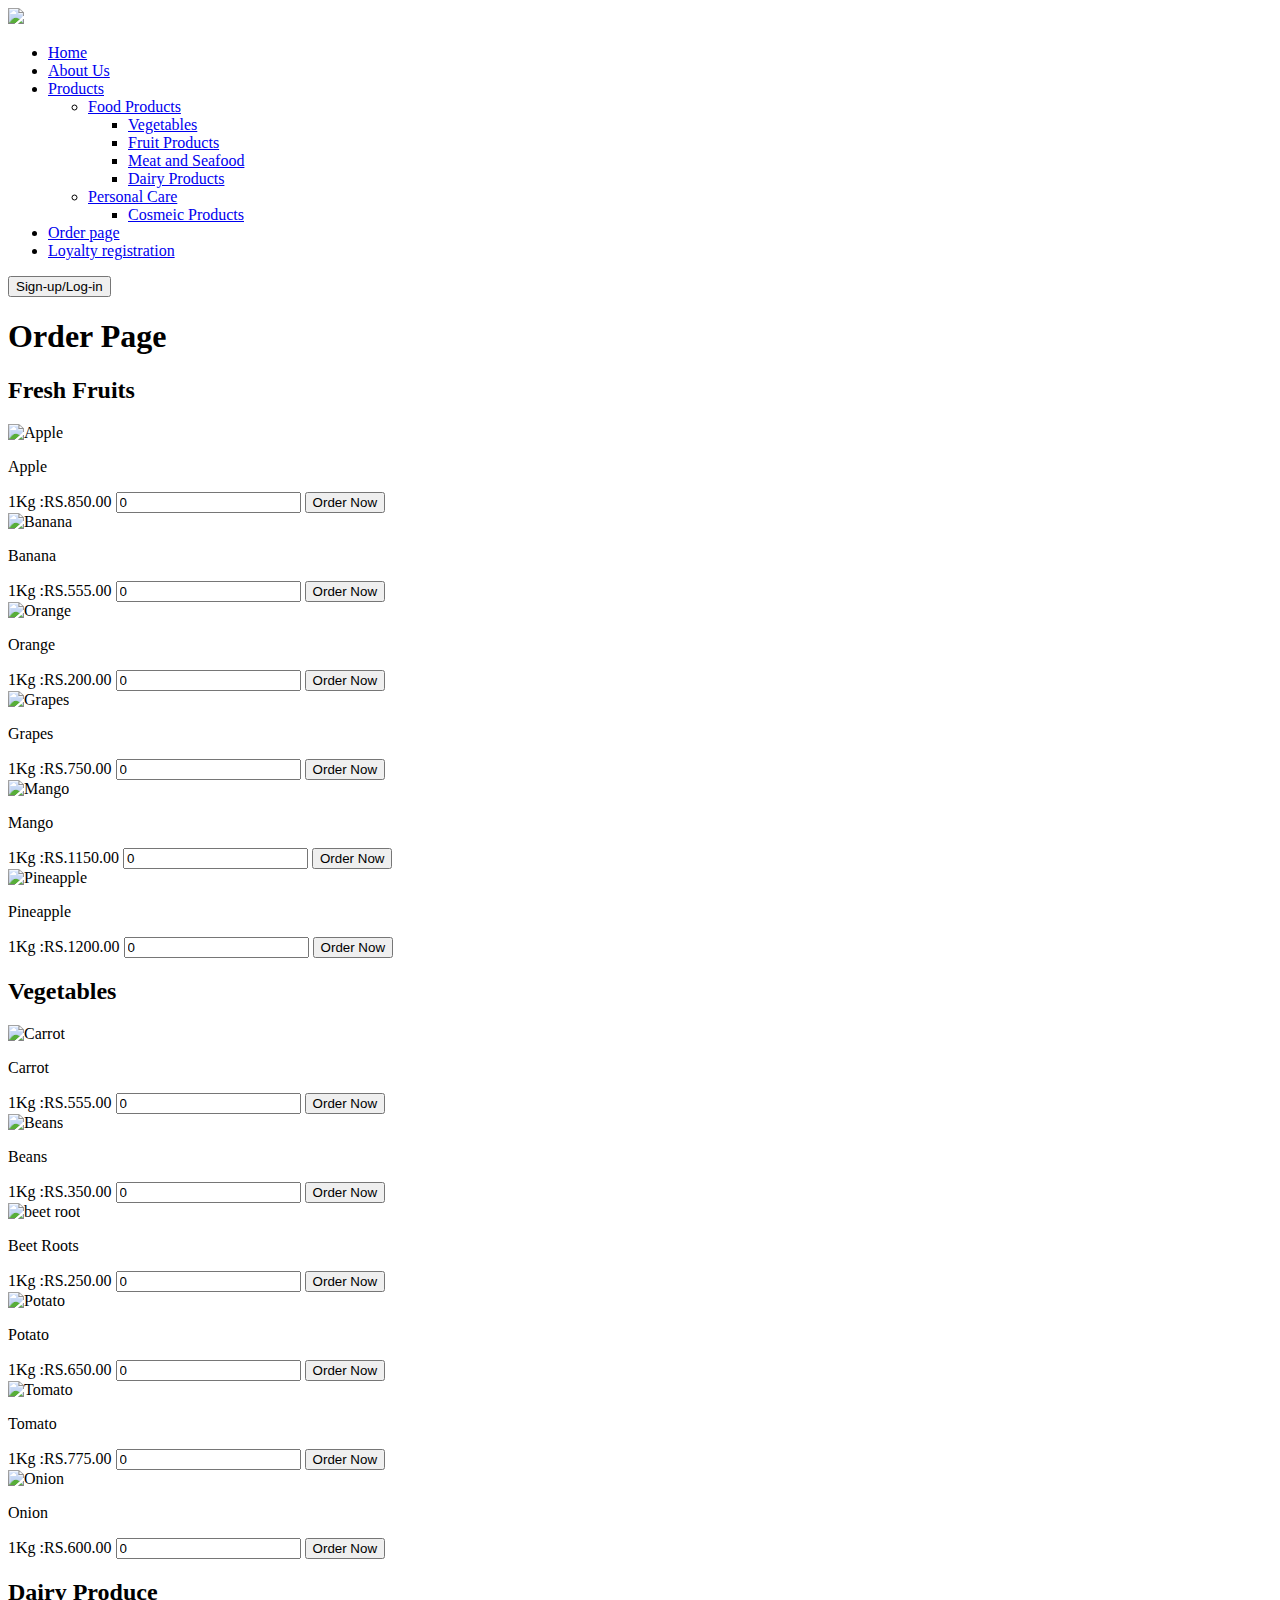
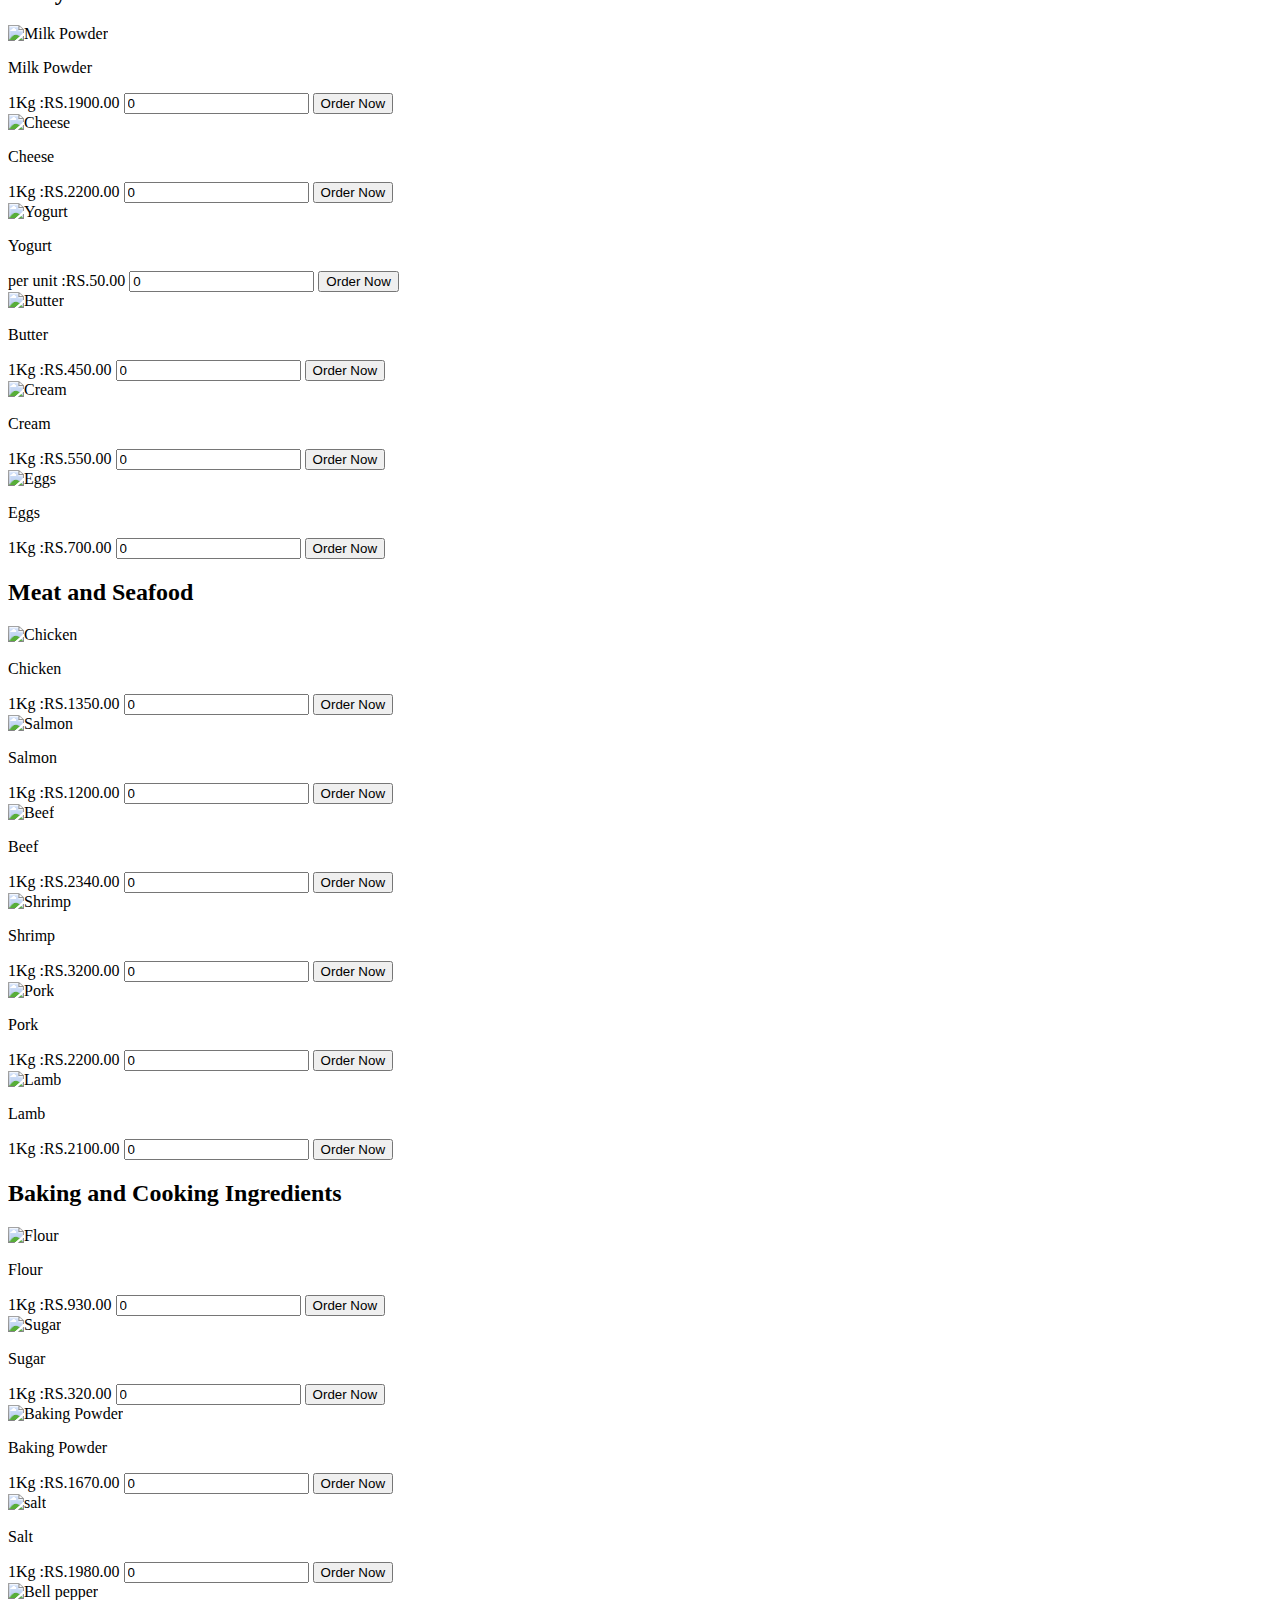
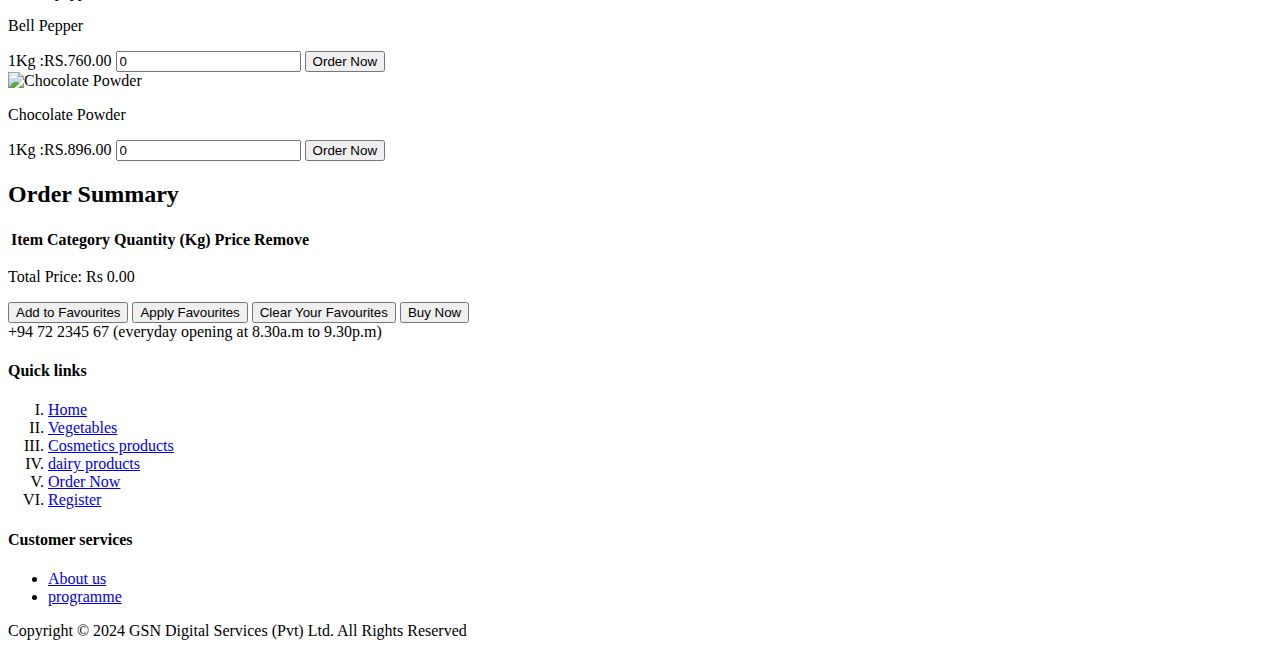
==== index.html @ 1ec9fb5d "HTML" ====
<!DOCTYPE html>
<html lang="en">
<head>
    <meta charset="UTF-8">
    <meta name="viewport" content="width=device-width, initial-scale=1.0">
    <title>Order Page</title>
    <!--link fontawsome i icons-->
  <link rel="stylesheet" href="https://cdnjs.cloudflare.com/ajax/libs/font-awesome/6.5.2/css/all.min.css"
  integrity="sha512-SnH5WK+bZxgPHs44uWIX+LLJAJ9/2PkPKZ5QiAj6Ta86w+fsb2TkcmfRyVX3pBnMFcV7oQPJkl9QevSCWr3W6A=="
  crossorigin="anonymous" referrerpolicy="no-referrer" />
    <link rel="stylesheet" href="./index.css">
</head>
<body>
    <header>
        <!--create header structure-->
    <section class="menu-bar">
      <a href="./index.html"><img src="images/logo1.webp"></a>
       <ul>
         <li><a href="#">Home</a></li>
         <li><a href="#">About Us</a></li>
         <li><a href="#">Products <i  class="fas fa-caret-down"></i></a>
     
             <div class="dropdown-menu">
                 <ul>
                   
                   <li>
                     <a href="#">Food Products <i  class="fas fa-caret-right"></i></a>
                     
                     <div class="dropdown-menu-1">
                       <ul>
                         <li><a href="#">Vegetables</a></li>
                         <li><a href="#">Fruit Products</a></li>
                         <li><a href="#">Meat and Seafood</a></li>
                         <li><a href="#">Dairy Products</a></li>
                       </ul>
                     </div>
                   </li>
                   <li><a href="#">Personal Care</a>
                     <div class="dropdown-menu-1">
                       <ul>
                         <li><a href="#">Cosmeic Products</a></li>
                        
                       </ul>
                     </div></li>
                 </ul>
               </div>
         </li>
         <li><a href="#">Order page</a>
         </li>
         <li><a href="#">Loyalty registration</a></li>
       </ul>
     
       <section class="butto-section">
         <button class="btnLogin-popup">Sign-up/Log-in</button>
       </section>
     </section>
      </header>
    <h1>Order Page</h1>

    <!-- Fruits Section -->
<section class="products-sections">
    <section id="fruits">
        <h2>Fresh Fruits</h2>
        <div class="item">
            <img src="images/fr3.webp" alt="Apple">
            <p>Apple</p>
            <span >1Kg :RS.850.00</span>
          
              <input type="number" id="apple-quantity" min="0" step="0.1" value="0">
            <button class="add-button" onclick="addItem('Apple', 'Fruits')">Order Now</button>
        
        </div>
        <div class="item">
            <img src="images/fr5.webp" alt="Banana">
            <p>Banana</p>
            <span >1Kg :RS.555.00</span>
            <input type="number" id="banana-quantity" min="0" step="0.1"  value="0">
            <button class="add-button" onclick="addItem('Banana', 'Fruits')">Order Now</button>
        </div>
        <div class="item">
            <img src="images/fr7.webp" alt="Orange">
            <p>Orange</p>
            <span >1Kg :RS.200.00</span>
            <input type="number" id="orange-quantity" min="0" step="0.1" value="0">
            <button class="add-button" onclick="addItem('Orange', 'Fruits')">Order Now</button>
        </div>
        <div class="item">
            <img src="images/fr2.webp" alt="Grapes">
            <p>Grapes</p>
            <span >1Kg :RS.750.00</span>
            <input type="number" id="grapes-quantity" min="0" step="0.1" value="0">
            <button class="add-button" onclick="addItem('Grapes', 'Fruits')">Order Now</button>
        </div>
        <div class="item">
            <img src="images/fr6.webp" alt="Mango">
            <p>Mango</p>
            <span >1Kg :RS.1150.00</span>
            <input type="number" id="mango-quantity" min="0" step="0.1" value="0">
            <button class="add-button" onclick="addItem('Mango', 'Fruits')">Order Now</button>
        </div>
        <div class="item">
            <img src="images/frp.webp" alt="Pineapple">
            <p>Pineapple</p>
            <span >1Kg :RS.1200.00</span>
            <input type="number" id="pineapple-quantity" min="0" step="0.1" value="0">
            <button class="add-button" onclick="addItem('Pineapple', 'Fruits')">Order Now</button>
        </div>
    </section>

    <!-- Vegetables Section -->
    <section id="vegetables">
        <h2>Vegetables</h2>
        <div class="item">
            <img src="images/cri.webp" alt="Carrot">
            <p>Carrot</p>
            <span >1Kg :RS.555.00</span>
            <input type="number" id="carrot-quantity" min="0" step="0.1" value="0">
            <button class="add-button" onclick="addItem('Carrot', 'Vegetables')">Order Now</button>
        </div>
        <div class="item">
            <img src="images/bni.webp" alt="Beans">
            <p>Beans</p>
            <span >1Kg :RS.350.00</span>
            <input type="number" id="beans-quantity" min="0" step="0.1" value="0">
            <button class="add-button" onclick="addItem('Beans', 'Vegetables')">Order Now</button>
        </div>
        <div class="item">
            <img src="images/bri.webp" alt="beet root">
            <p>Beet Roots</p>
            <span >1Kg :RS.250.00</span>
            <input type="number" id="beet-root-quantity" min="0" step="0.1" value="0">
            <button class="add-button" onclick="addItem('beet-root', 'Vegetables')">Order Now</button>
        </div>
        <div class="item">
            <img src="images/pota.webp" alt="Potato">
            <p>Potato</p>
            <span >1Kg :RS.650.00</span>
            <input type="number" id="potato-quantity" min="0" step="0.1" value="0">
            <button class="add-button" onclick="addItem('Potato', 'Vegetables')">Order Now</button>
        </div>
        <div class="item">
            <img src="images/toi.webp" alt="Tomato">
            <p>Tomato</p>
            <span >1Kg :RS.775.00</span>
            <input type="number" id="tomato-quantity" min="0" step="0.1" value="0">
            <button class="add-button" onclick="addItem('Tomato', 'Vegetables')">Order Now</button>
        </div>
        <div class="item">
            <img src="images/oi.webp" alt="Onion">
            <p>Onion</p>
            <span >1Kg :RS.600.00</span>
            <input type="number" id="onion-quantity" min="0" step="0.1" value="0">
            <button class="add-button" onclick="addItem('Onion', 'Vegetables')">Order Now</button>
        </div>
    </section>

    <!-- Dairy Produce Section -->
    <section id="dairy-produce">
        <h2>Dairy Produce</h2>
        <div class="item">
            <img src="images/milkpowder.webp" alt="Milk Powder">
            <p>Milk Powder</p>
            <span >1Kg :RS.1900.00</span>
            <input type="number" id="milk-powder-quantity" min="0" step="0.1" value="0">
            <button class="add-button" onclick="addItem('milk-powder', 'Dairy Produce')">Order Now</button>
        </div>
        <div class="item">
            <img src="images/che.webp" alt="Cheese">
            <p>Cheese</p>
            <span >1Kg :RS.2200.00</span>
            <input type="number" id="cheese-quantity" min="0" step="0.1" value="0">
            <button class="add-button" onclick="addItem('Cheese', 'Dairy Produce')">Order Now</button>
        </div>
        <div class="item">
            <img src="images/you.webp" alt="Yogurt">
            <p>Yogurt</p>
            <span >per unit :RS.50.00</span>
            <input type="number" id="yogurt-quantity" min="0"  value="0">
            <button class="add-button" onclick="addItem('Yogurt', 'Dairy Produce')">Order Now</button>
        </div>
        <div class="item">
            <img src="images/bu.webp" alt="Butter">
            <p>Butter</p>
            <span >1Kg :RS.450.00</span>
            <input type="number" id="butter-quantity" min="0" step="0.1" value="0">
            <button class="add-button" onclick="addItem('Butter', 'Dairy Produce')">Order Now</button>
        </div>
        <div class="item">
            <img src="images/whi.webp" alt="Cream">
            <p>Cream</p>
            <span >1Kg :RS.550.00</span>
            <input type="number" id="cream-quantity" min="0" step="0.1" value="0">
            <button class="add-button" onclick="addItem('Cream', 'Dairy Produce')">Order Now</button>
        </div>
        <div class="item">
            <img src="images/sug5.webp" alt="Eggs">
            <p>Eggs</p>
            <span >1Kg :RS.700.00</span>
            <input type="number" id="eggs-quantity" min="0" step="0.1" value="0">
            <button class="add-button" onclick="addItem('Eggs', 'Dairy Produce')">Order Now</button>
        </div>
    </section>

    <!-- Meat and Seafood Section -->
    <section id="meat-seafood">
        <h2>Meat and Seafood</h2>
        <div class="item">
            <img src="images/me1.webp" alt="Chicken">
            <p>Chicken</p>
            <span >1Kg :RS.1350.00</span>
            <input type="number" id="chicken-quantity" min="0" step="0.1" value="0">
            <button class="add-button" onclick="addItem('Chicken', 'Meat and Seafood')">Order Now</button>
        </div>
        <div class="item">
            <img src="images/sal.webp" alt="Salmon">
            <p>Salmon</p>
            <span >1Kg :RS.1200.00</span>
            <input type="number" id="salmon-quantity" min="0" step="0.1" value="0">
            <button class="add-button" onclick="addItem('Salmon', 'Meat and Seafood')">Order Now</button>
        </div>
        <div class="item">
            <img src="images/me3.webp" alt="Beef">
            <p>Beef</p>
            <span >1Kg :RS.2340.00</span>
            <input type="number" id="beef-quantity" min="0" step="0.1" value="0">
            <button class="add-button" onclick="addItem('Beef', 'Meat and Seafood')">Order Now</button>
        </div>
        <div class="item">
            <img src="images/me6.webp" alt="Shrimp">
            <p>Shrimp</p>
            <span >1Kg :RS.3200.00</span>
            <input type="number" id="shrimp-quantity" min="0" step="0.1" value="0">
            <button class="add-button"  onclick="addItem('Shrimp', 'Meat and Seafood')">Order Now</button>
        </div>
        <div class="item">
            <img src="images/me5.webp" alt="Pork">
            <p>Pork</p>
            <span >1Kg :RS.2200.00</span>
            <input type="number" id="pork-quantity" min="0" step="0.1" value="0">
            <button class="add-button"  onclick="addItem('Pork', 'Meat and Seafood')">Order Now</button>
        </div>
        <div class="item">
            <img src="images/lamb.webp" alt="Lamb">
            <p>Lamb</p>
            <span >1Kg :RS.2100.00</span>
            <input type="number" id="lamb-quantity" min="0" step="0.1" value="0">
            <button class="add-button"  onclick="addItem('Lamb', 'Meat and Seafood')">Order Now</button>
        </div>
    </section>

    <!-- Baking and Cooking Ingredients Section -->
    <section id="baking-cooking">
        <h2>Baking and Cooking Ingredients</h2>
        <div class="item">
            <img src="images/piti.webp" alt="Flour">
            <p>Flour</p>
            <span >1Kg :RS.930.00</span>
            <input type="number" id="flour-quantity" min="0" step="0.1" value="0">
            <button class="add-button"  onclick="addItem('Flour', 'Baking and Cooking Ingredients')">Order Now</button>
        </div>
        <div class="item">
            <img src="images/sug1.webp" alt="Sugar">
            <p>Sugar</p>
            <span >1Kg :RS.320.00</span>
            <input type="number" id="sugar-quantity" min="0" step="0.1" value="0">
            <button class="add-button"  onclick="addItem('Sugar', 'Baking and Cooking Ingredients')">Order Now</button>
        </div>
        <div class="item">
            <img src="images/sug2.webp" alt="Baking Powder">
            <p>Baking Powder</p>
            <span >1Kg :RS.1670.00</span>
            <input type="number" id="baking-powder-quantity" min="0" step="0.1" value="0">
            <button class="add-button"  onclick="addItem('Baking Powder', 'Baking and Cooking Ingredients')">Order Now</button>
        </div>
        <div class="item">
            <img src="images/sug8.webp" alt="salt">
            <p>Salt</p>
            <span >1Kg :RS.1980.00</span>
            <input type="number" id="salt-quantity" min="0" step="0.1" value="0">
            <button class="add-button"  onclick="addItem('salt', 'Baking and Cooking Ingredients')">Order Now</button>
        </div>
        <div class="item">
            <img src="images/sug3.webp" alt="Bell pepper">
            <p>Bell Pepper</p>
            <span >1Kg :RS.760.00</span>
            <input type="number" id="bell-pepper-quantity" min="0" step="0.1" value="0">
            <button class="add-button"  onclick="addItem('bell-pepper', 'Baking and Cooking Ingredients')">Order Now</button>
        </div>
        <div class="item">
            <img src="images/sug7.webp" alt="Chocolate Powder">
            <p>Chocolate Powder</p>
            <span >1Kg :RS.896.00</span>
            <input type="number" id="chocolate-powder-quantity" min="0" step="0.1" value="0">
            <button class="add-button"  onclick="addItem('chocolate-powder', 'Baking and Cooking Ingredients')">Order Now</button>
        </div>
    </section>

    <!-- Order Table -->
    <section id="order">
        <h2>Order Summary</h2>
        <table id="order-table">
            <thead>
                <tr>
                    <th>Item</th>
                    <th>Category</th>
                    <th>Quantity (Kg)</th>
                    <th>Price</th>
                    <th>Remove</th>
                </tr>
            </thead>
            <tbody>
                <!-- Order items will be added here -->
            </tbody>
        </table>
        <p>Total Price: <span id="total-price">Rs 0.00</span></p>
        <button class="add-favorite" onclick="addToFavourites()">Add to Favourites</button>
        <button class="apply-favorite" onclick="applyFavourites()">Apply Favourites</button>
        <button class="clear-favorite" onclick="clearLocalStorage()">Clear Your Favourites</button>
        <button class="buy-favorite" onclick="navigateToCheckout()">Buy Now</button>


    </section>

</section>

    <!--CREATE FOOTER AREA-->

  <footer>
    <!--footer main section-->
    <section class="main-section">

      <section class="mobile-times"> <!--mobile info section-->

        <i class="fa-solid fa-phone"></i> <span class="mobile-number">+94 72 2345 67</span>
        <span class="times">
          (everyday opening at 8.30a.m to 9.30p.m)
        </span>

      </section>

      <section class="quick-check-links"> <!--quick check links section-->

        <h4>Quick links</h4> <!--quick check links heading-->

        <ol type="I"> <!--quick ckeck links-->
          <li><a href="index.html" target="_self">Home</a></li>
          <li><a href="vegetables-product-page.html" target="_self">Vegetables</a></li>
          <li><a href="cosmetic-product-page.html" target="_self">Cosmetics products</a></li>
          <li><a href="diary-products-page.html" target="_self">dairy products</a></li>
          <li><a href="order-page.html" target="_self">Order Now</a></li>
          <li><a href="registration-page.html" target="_self">Register</a></li>
          </ul>

        </ol>
      </section>

      <section class="customer-service"> <!--customer service links section-->

        <h4>Customer services</h4> <!--customer service links heading-->

        <ul>
          <li><a href="About-us.html" target="_self">About us</a></li>
          <li><a href="registration-page.html" target="_self"> programme</a></li>
        </ul>

      </section>

      <section class="social-midea-links"> <!--socal media links section-->

        <a href="#"><i class="fa-brands fa-twitter"></i></a>
        <a href="#"><i class="fa-brands fa-youtube"></i></a>
        <a href="#"><i class="fa-brands fa-instagram"></i></a>
        <a href="#"><i class="fa-brands fa-facebook"></i></a>
      </section>

    </section>
 
    

    <!--copyright section-->

    <!--main copyrigth section-->
    <section class="last-footer-section">

      <section class="copyright-span"> <!--copyrigth span section-->
        <span>Copyright © 2024 GSN Digital Services (Pvt) Ltd. All Rights Reserved</span>
      </section>

      <section class="pay-methodes"> <!--pay methodes i section-->
        <i class="fa-brands fa-cc-paypal"></i>
        <i class="fa-brands fa-cc-mastercard"></i>
        <i class="fa-brands fa-cc-amazon-pay"></i>
        <i class="fa-brands fa-cc-visa"></i>
      </section>

    </section>

  </footer>

    <script src="./index.js"></script>
    
</body>
</html>
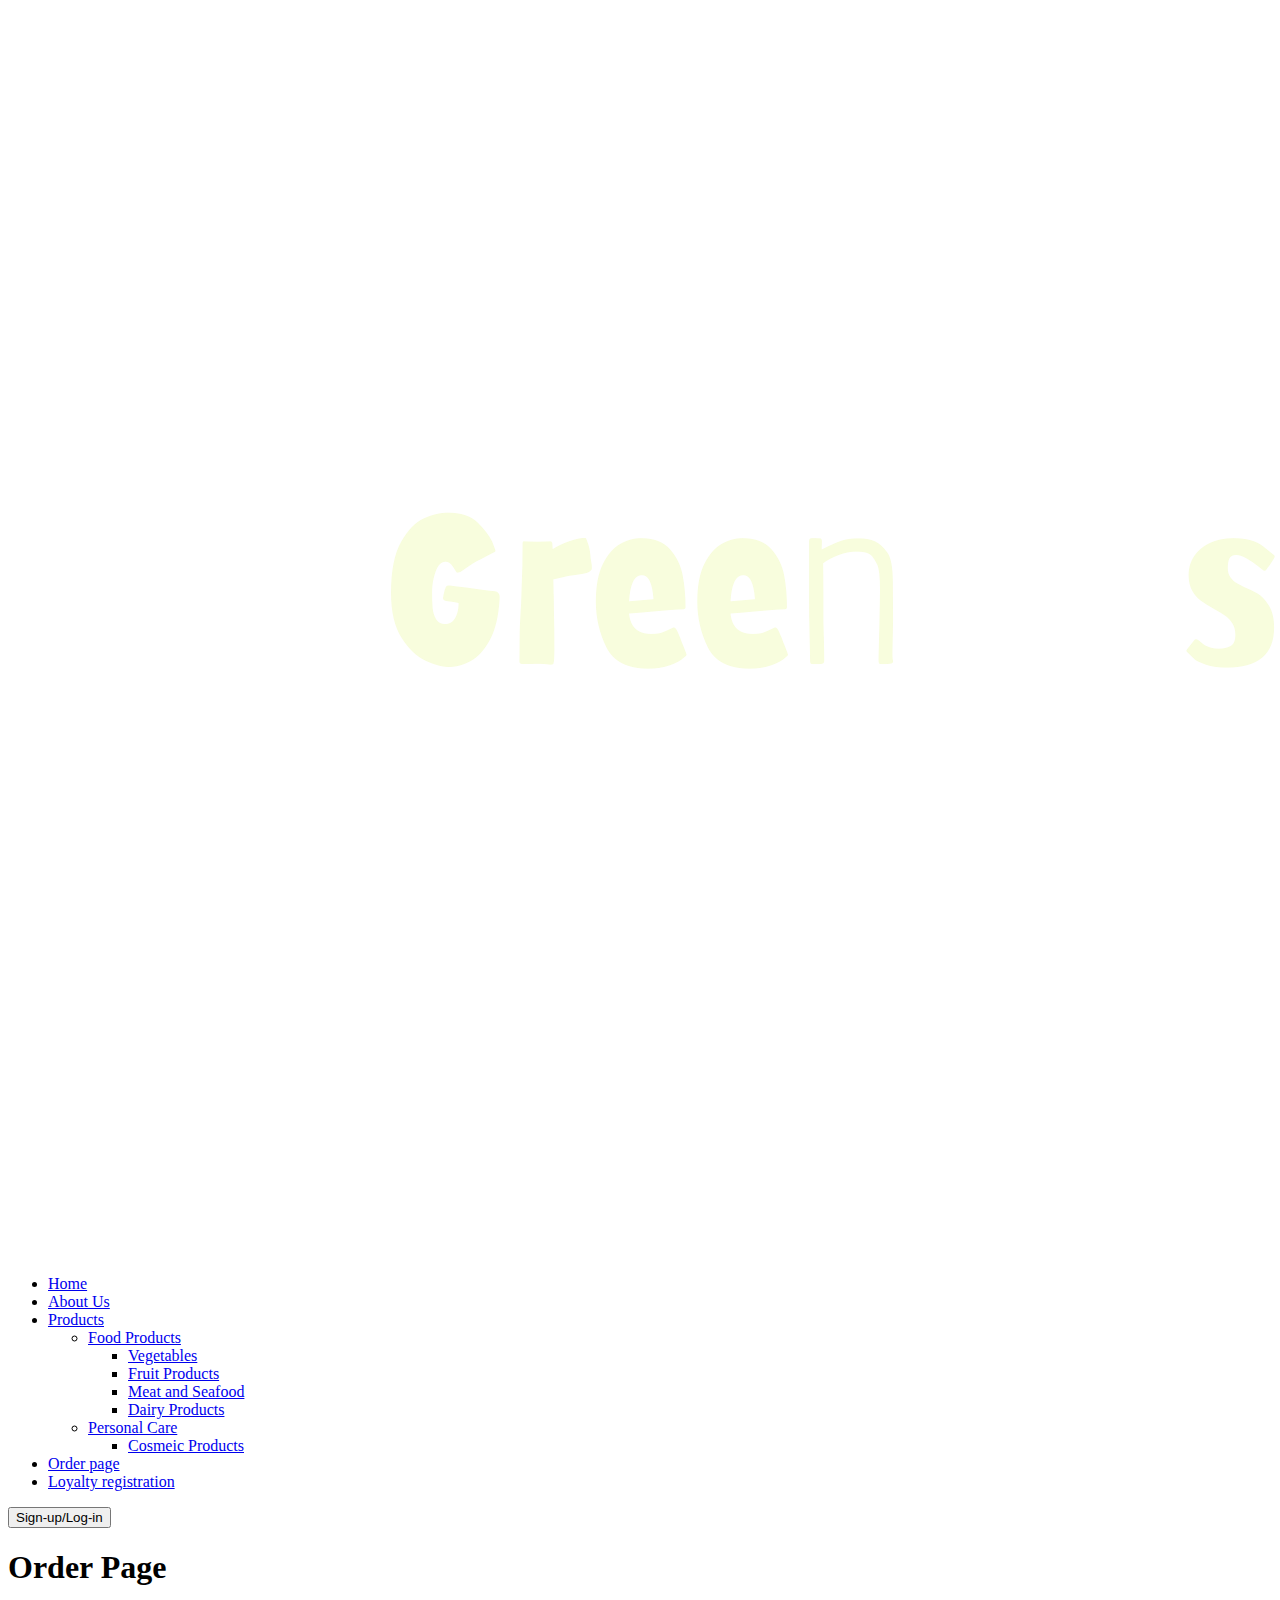
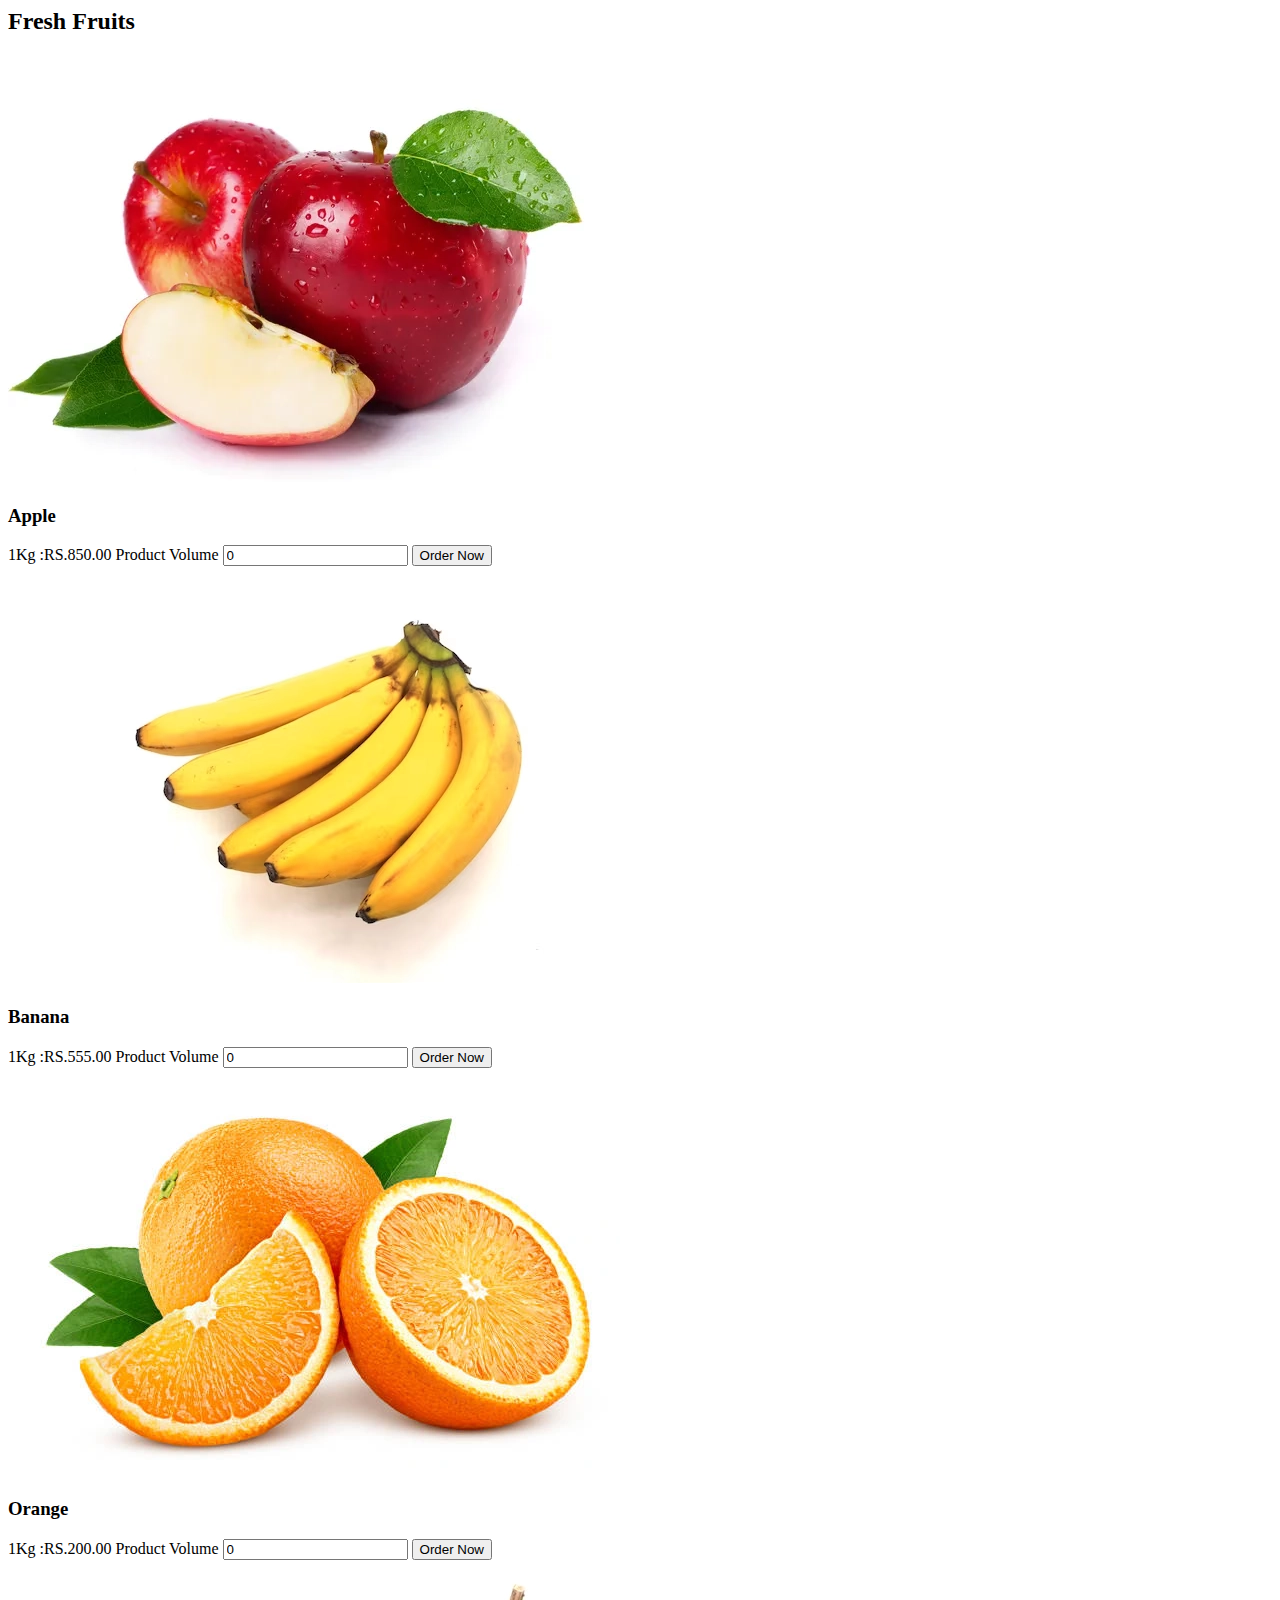
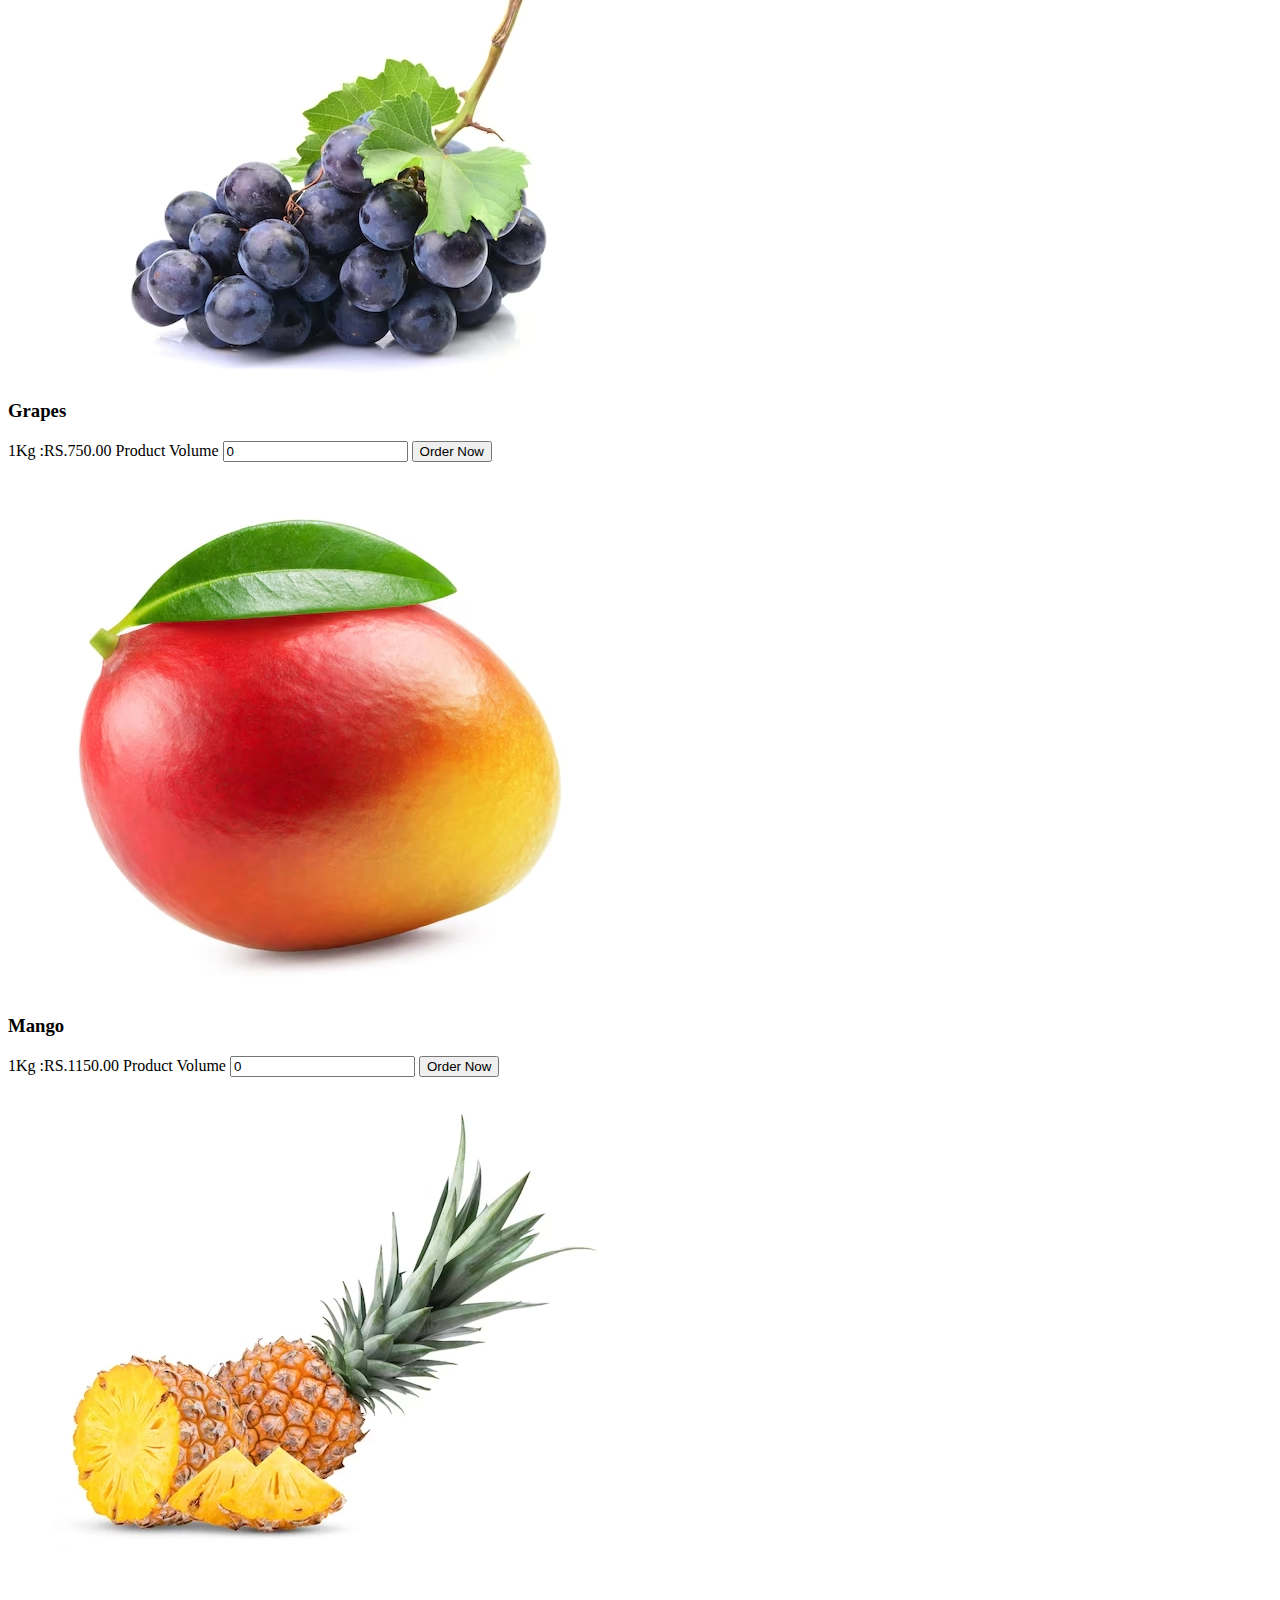
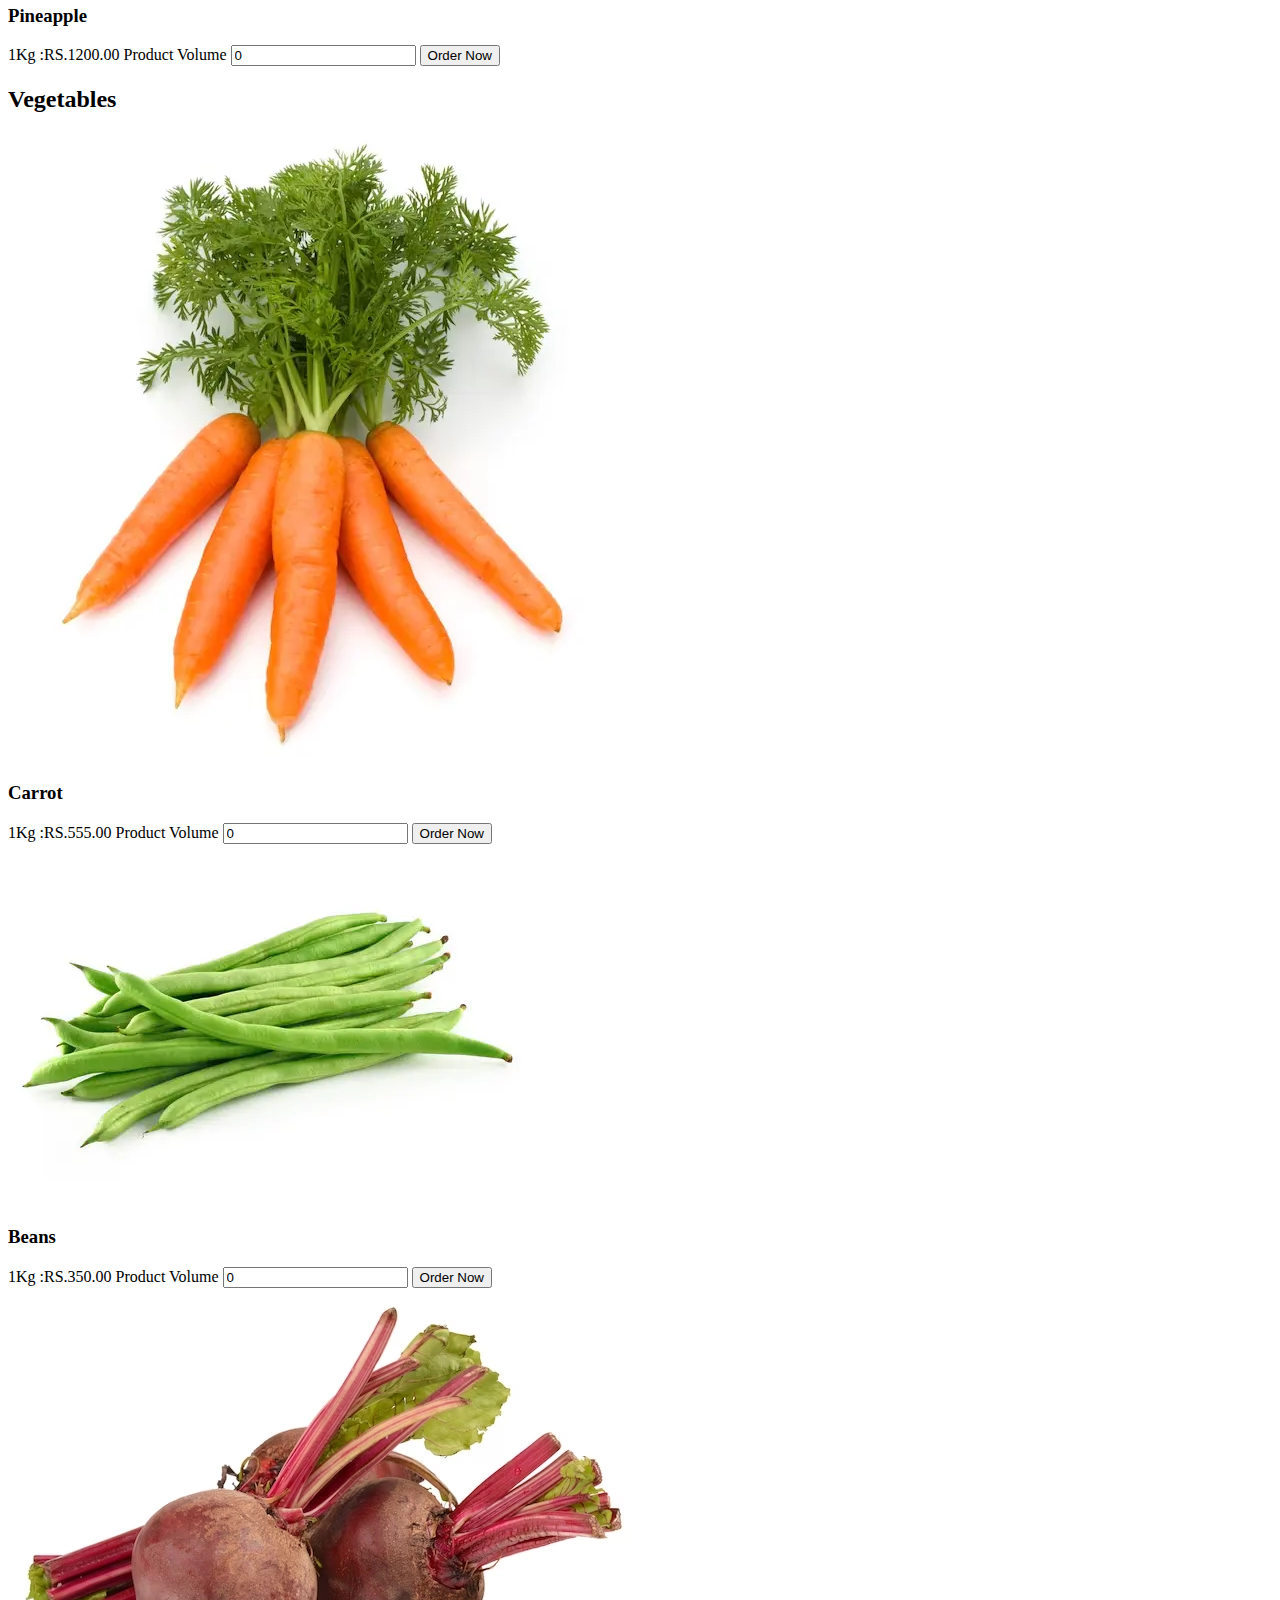
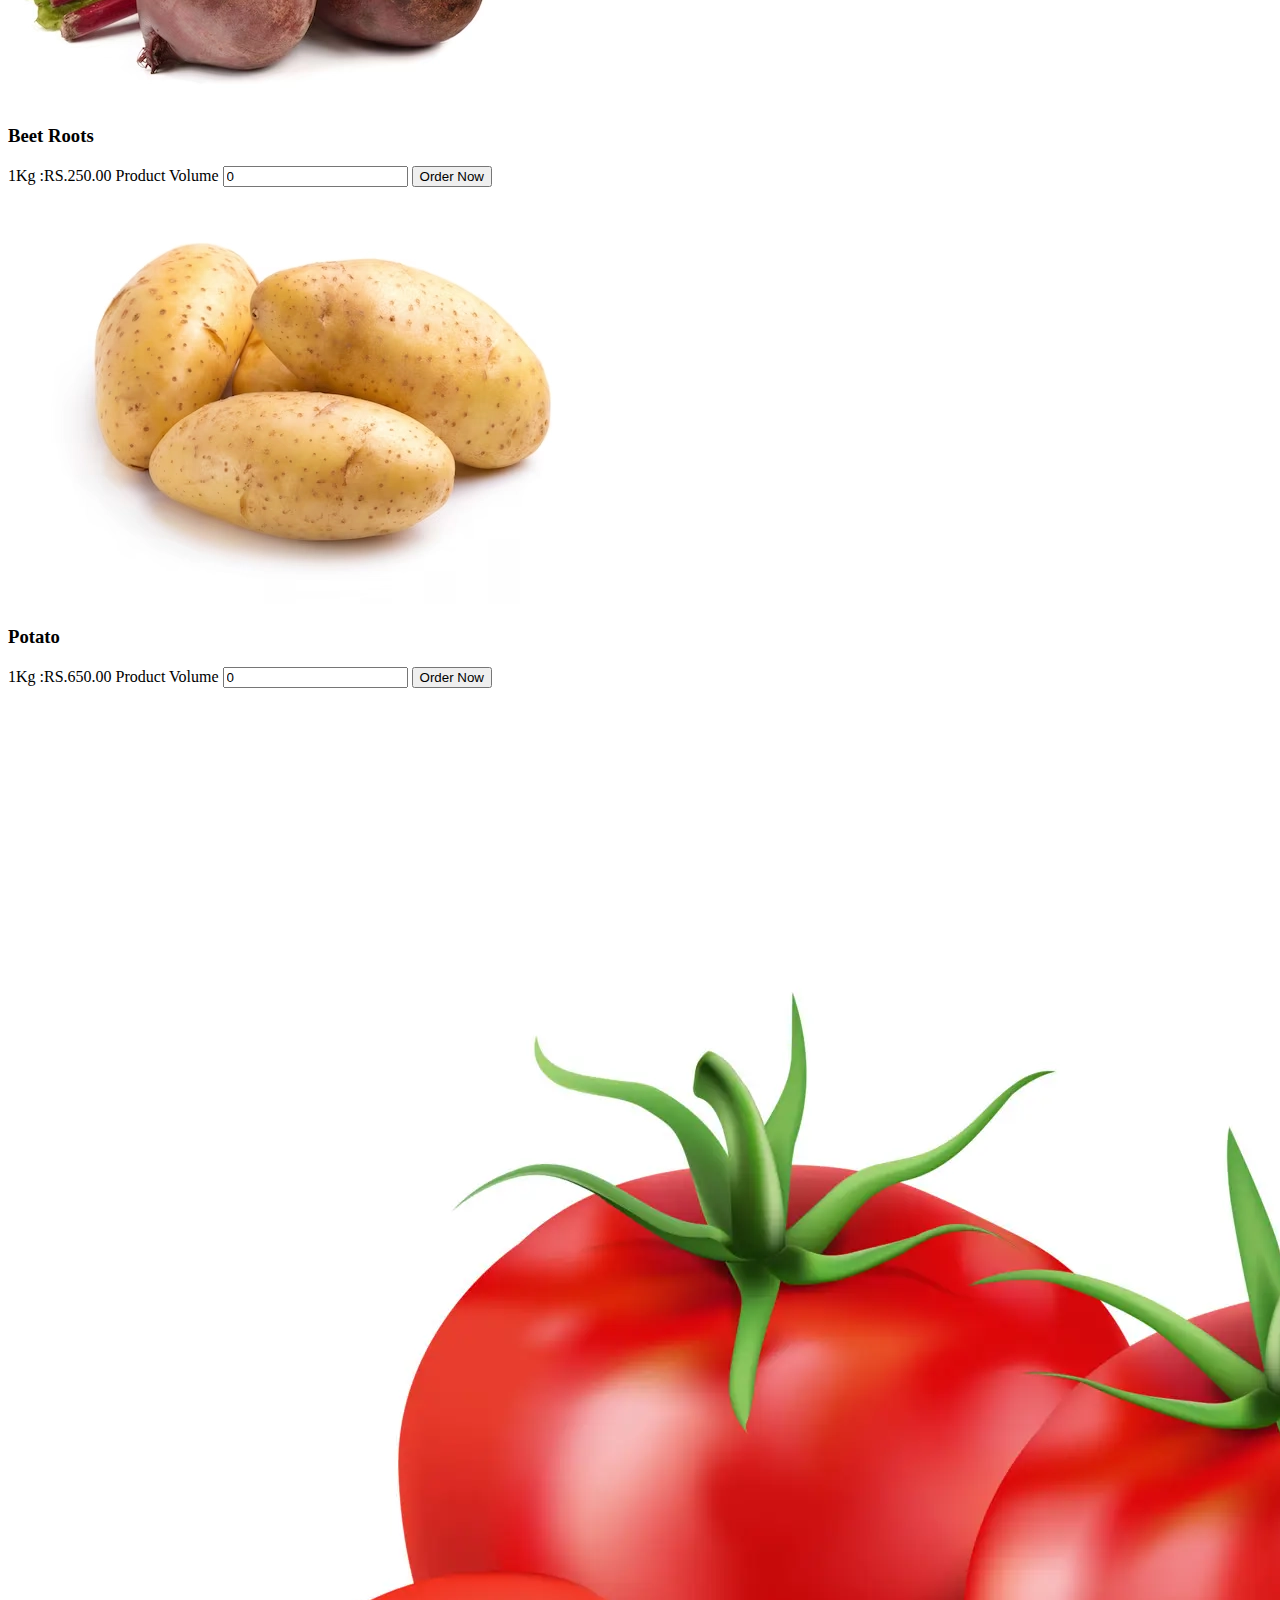
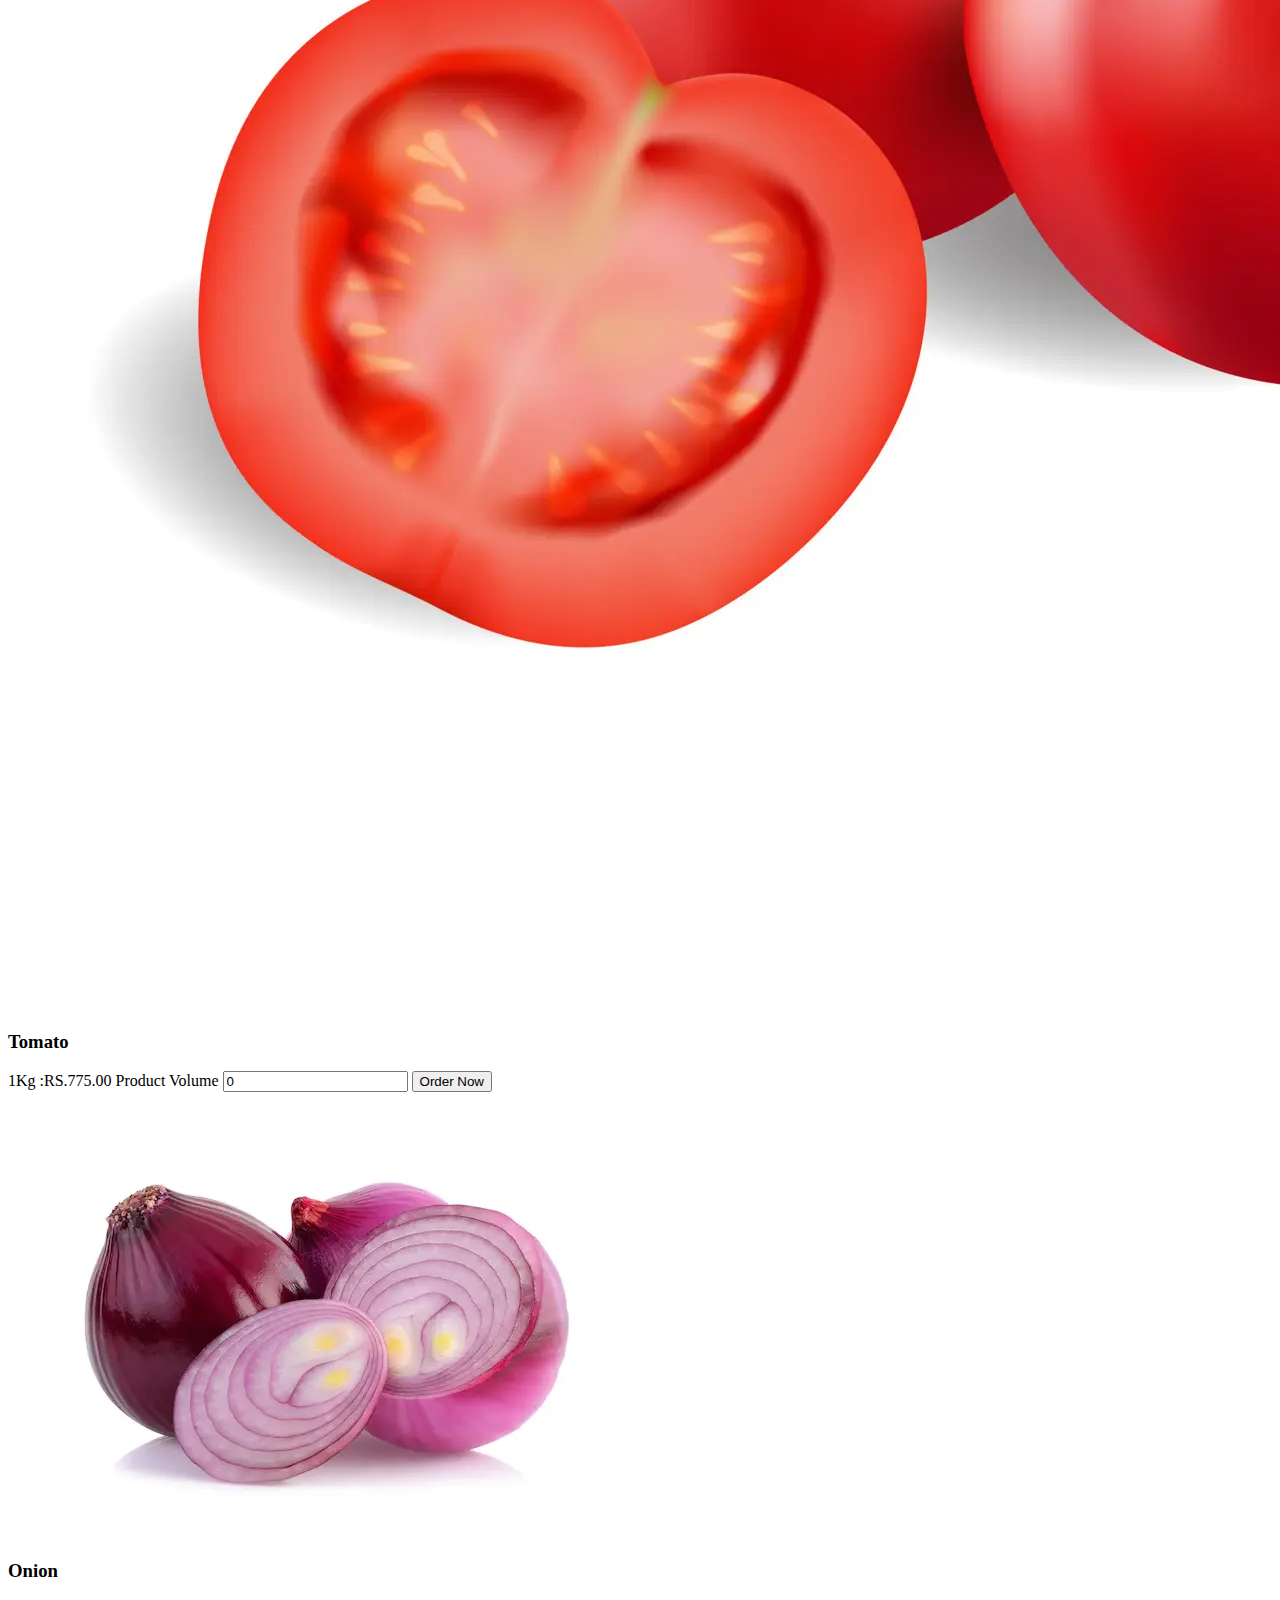
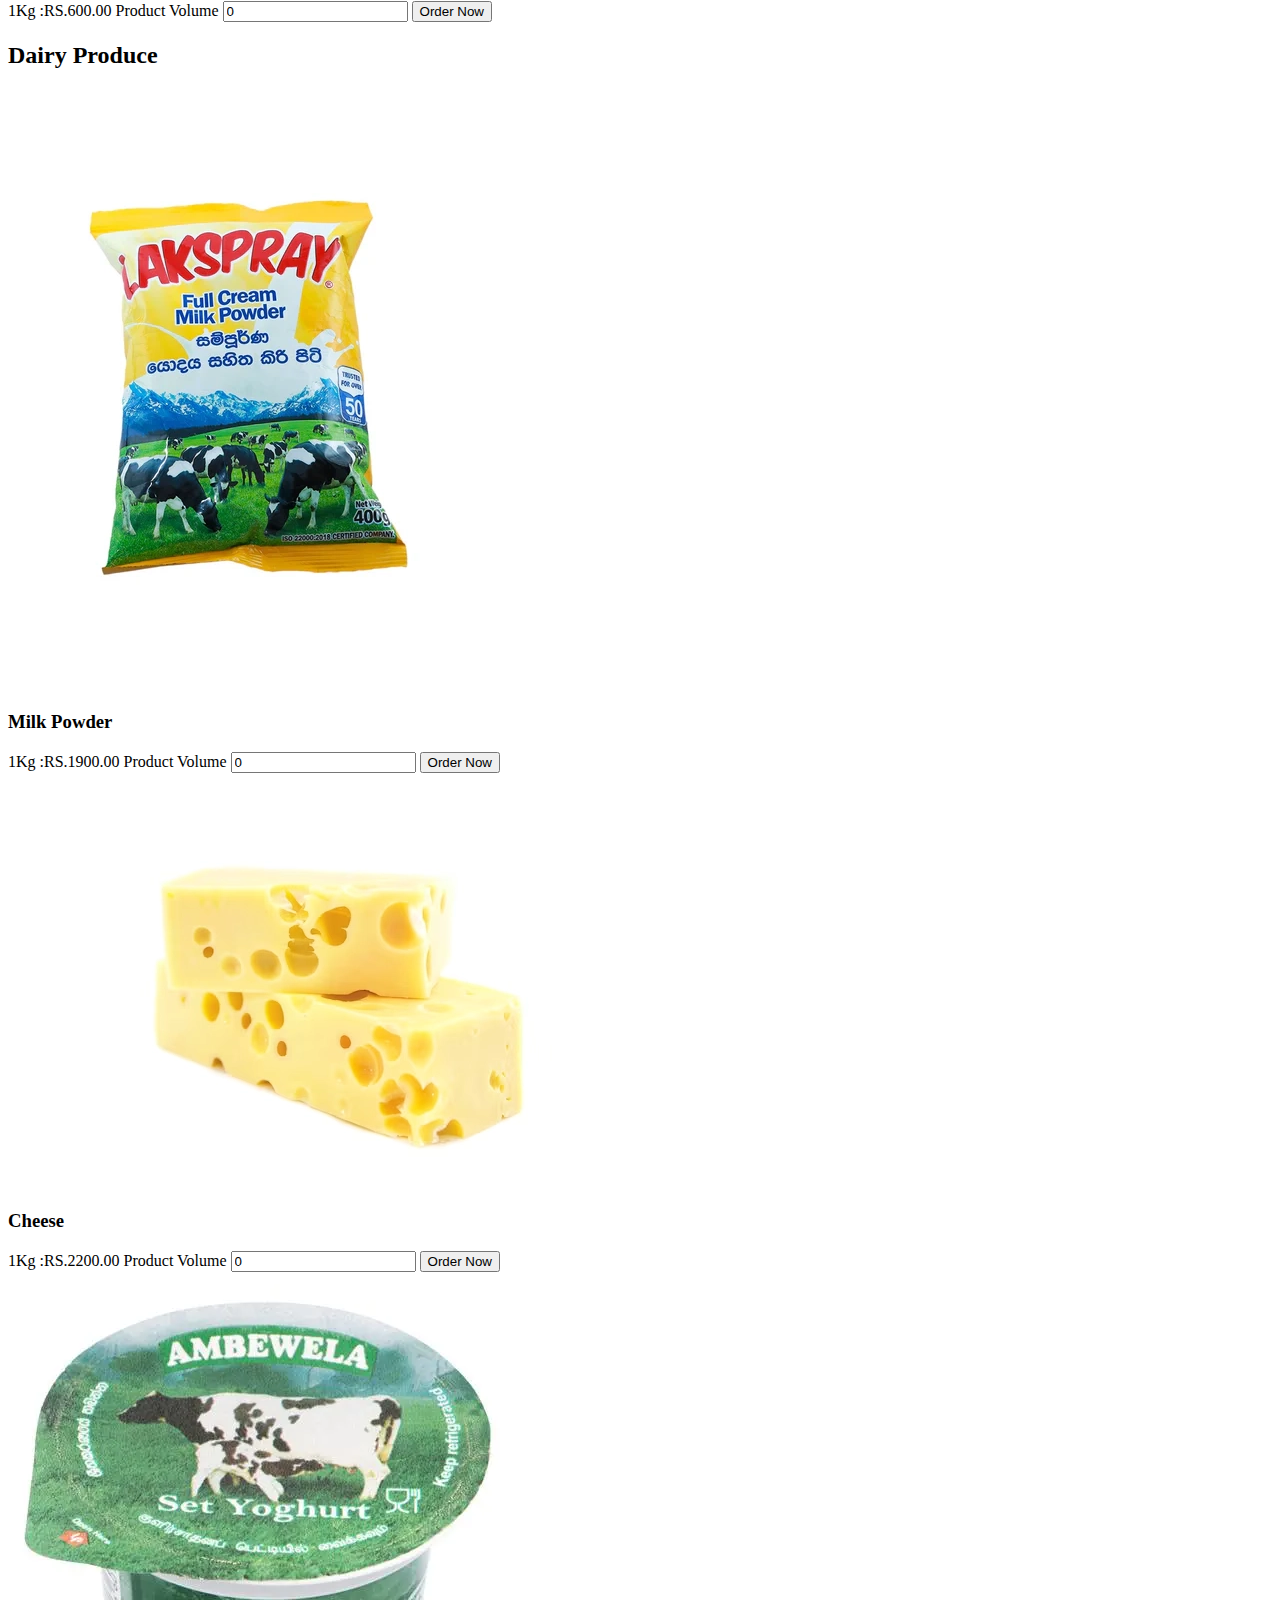
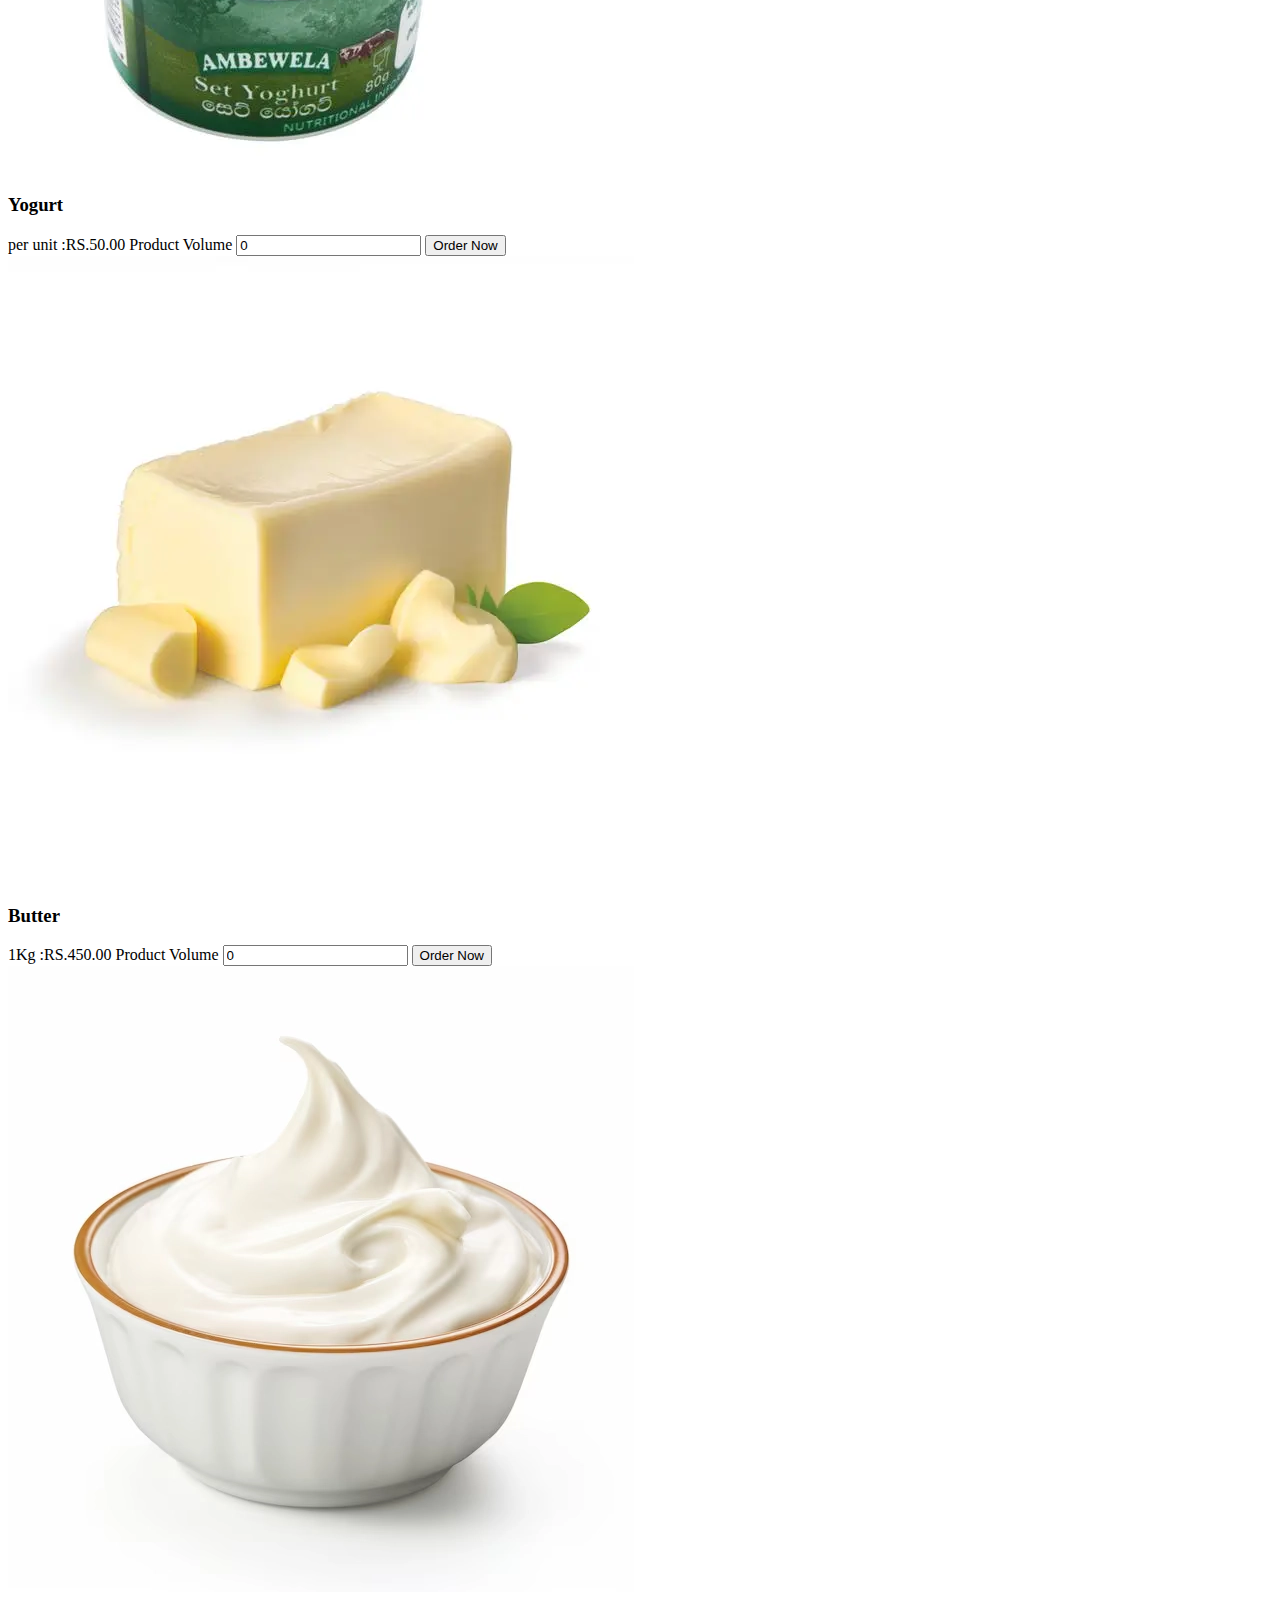
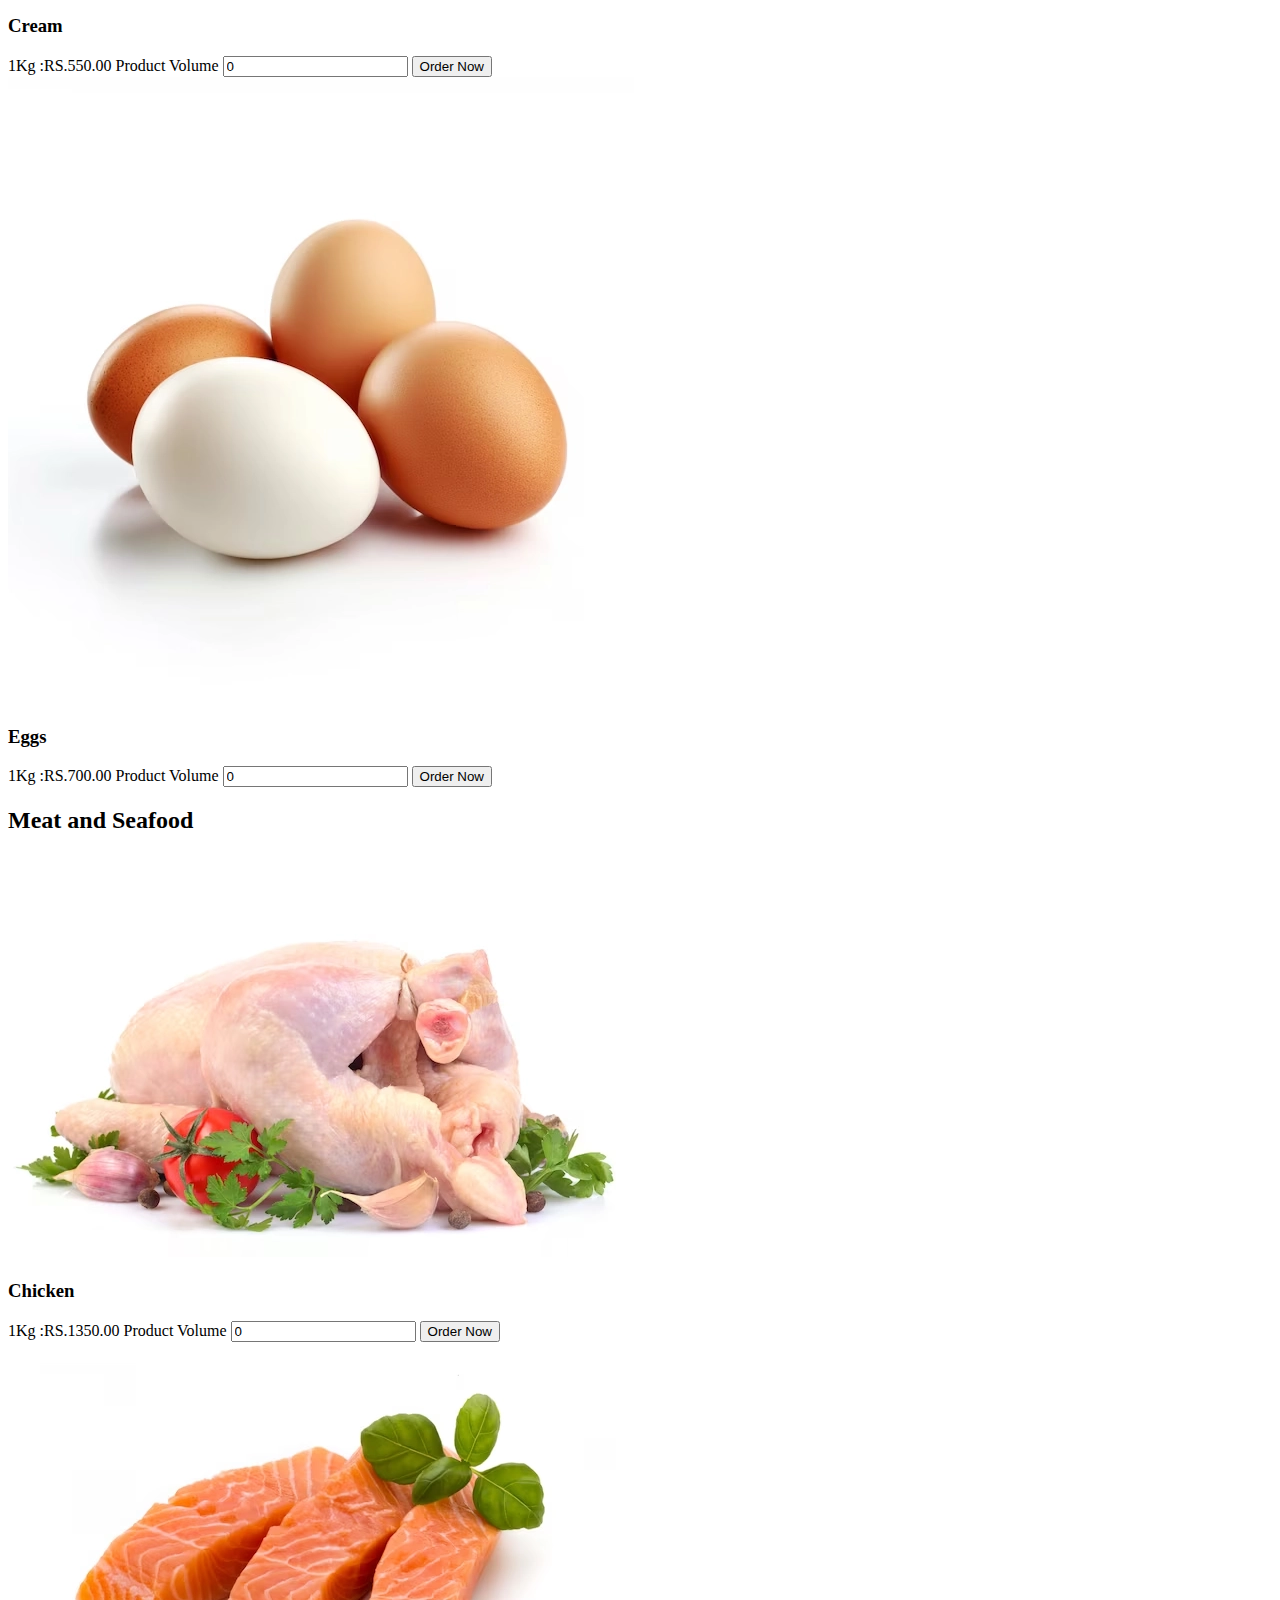
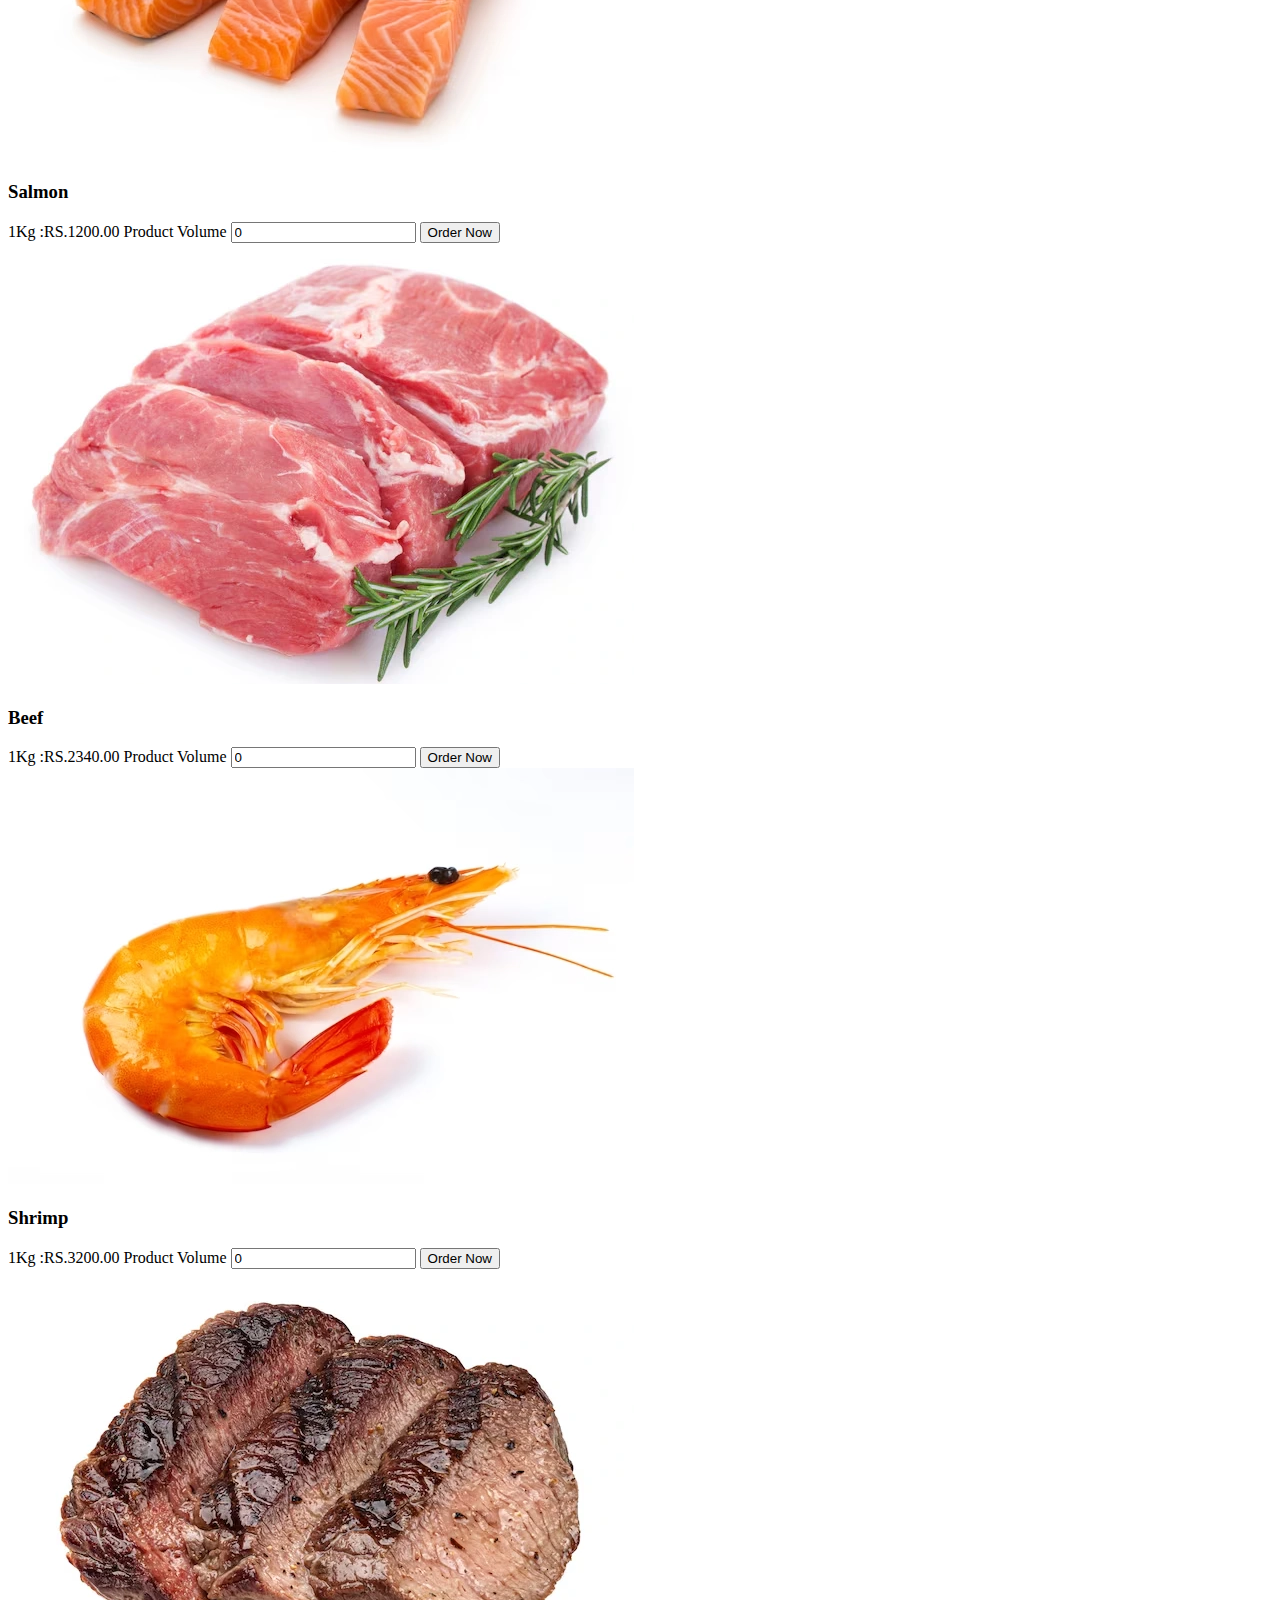
==== commit ea8bed0c: "HTML" ====
--- a/index.html
+++ b/index.html
@@ -14,7 +14,7 @@
     <header>
         <!--create header structure-->
     <section class="menu-bar">
-      <a href="./index.html"><img src="images/logo1.webp"></a>
+      <a href="./index.html"><img src="images/logo1.webp" alt="store-logo"></a>
        <ul>
          <li><a href="#">Home</a></li>
          <li><a href="#">About Us</a></li>
@@ -62,237 +62,381 @@
     <section id="fruits">
         <h2>Fresh Fruits</h2>
         <div class="item">
-            <img src="images/fr3.webp" alt="Apple">
-            <p>Apple</p>
+            <img src="images/fr3.webp" alt="Apple-image">
+            <h3>Apple</h3>
             <span >1Kg :RS.850.00</span>
+          <label >Product Volume
+              <input type="number" id="apple-quantity" min="0" step="0.1" value="0">
+           </label>
+           <button class="add-button" onclick="addItem('Apple', 'Fruits')">Order Now</button>
+        </div>
+        <div class="item">
+            <img src="images/fr5.webp" alt="Banana-image">
+            <h3>Banana</h3>
+            <span >1Kg :RS.555.00</span>
+            
+            <label >Product Volume
+            <input type="number" id="banana-quantity" min="0" step="0.1"  value="0">
           
-              <input type="number" id="apple-quantity" min="0" step="0.1" value="0">
-            <button class="add-button" onclick="addItem('Apple', 'Fruits')">Order Now</button>
-        
-        </div>
-        <div class="item">
-            <img src="images/fr5.webp" alt="Banana">
-            <p>Banana</p>
-            <span >1Kg :RS.555.00</span>
-            <input type="number" id="banana-quantity" min="0" step="0.1"  value="0">
+            </label>
             <button class="add-button" onclick="addItem('Banana', 'Fruits')">Order Now</button>
-        </div>
-        <div class="item">
-            <img src="images/fr7.webp" alt="Orange">
-            <p>Orange</p>
+          
+          </div>
+        <div class="item">
+            <img src="images/fr7.webp" alt="Orange-image">
+            <h3>Orange</h3>
             <span >1Kg :RS.200.00</span>
+
+            <label>Product Volume
             <input type="number" id="orange-quantity" min="0" step="0.1" value="0">
+            
+            </label>
             <button class="add-button" onclick="addItem('Orange', 'Fruits')">Order Now</button>
-        </div>
-        <div class="item">
-            <img src="images/fr2.webp" alt="Grapes">
-            <p>Grapes</p>
+        
+          </div>
+        <div class="item">
+            <img src="images/fr2.webp" alt="Grapes-image">
+            <h3>Grapes</h3>
             <span >1Kg :RS.750.00</span>
+
+            <label  >Product Volume
             <input type="number" id="grapes-quantity" min="0" step="0.1" value="0">
-            <button class="add-button" onclick="addItem('Grapes', 'Fruits')">Order Now</button>
-        </div>
-        <div class="item">
-            <img src="images/fr6.webp" alt="Mango">
-            <p>Mango</p>
+            
+            </label>      
+            <button class="add-button" onclick="addItem('Grapes', 'Fruits')">Order Now</button>  
+        
+          </div>
+        <div class="item">
+            <img src="images/fr6.webp" alt="Mango-image">
+            <h3>Mango</h3>
             <span >1Kg :RS.1150.00</span>
+
+            <label >Product Volume
             <input type="number" id="mango-quantity" min="0" step="0.1" value="0">
+            
+            </label>
             <button class="add-button" onclick="addItem('Mango', 'Fruits')">Order Now</button>
-        </div>
-        <div class="item">
-            <img src="images/frp.webp" alt="Pineapple">
-            <p>Pineapple</p>
+        
+          </div>
+        <div class="item">
+            <img src="images/frp.webp" alt="Pineapple-image">
+            <h3>Pineapple</h3>
             <span >1Kg :RS.1200.00</span>
+
+            <label >Product Volume
             <input type="number" id="pineapple-quantity" min="0" step="0.1" value="0">
+           
+            </label>
             <button class="add-button" onclick="addItem('Pineapple', 'Fruits')">Order Now</button>
-        </div>
+       
+          </div>
     </section>
 
     <!-- Vegetables Section -->
     <section id="vegetables">
         <h2>Vegetables</h2>
         <div class="item">
-            <img src="images/cri.webp" alt="Carrot">
-            <p>Carrot</p>
+            <img src="images/cri.webp" alt="Carrot-image">
+            <h3>Carrot</h3>
             <span >1Kg :RS.555.00</span>
+
+            <label  >Product Volume
             <input type="number" id="carrot-quantity" min="0" step="0.1" value="0">
+            
+            </label>
             <button class="add-button" onclick="addItem('Carrot', 'Vegetables')">Order Now</button>
-        </div>
-        <div class="item">
-            <img src="images/bni.webp" alt="Beans">
-            <p>Beans</p>
+        
+          </div>
+        <div class="item">
+            <img src="images/bni.webp" alt="Beans-image">
+            <h3>Beans</h3>
             <span >1Kg :RS.350.00</span>
+
+            <label >Product Volume
             <input type="number" id="beans-quantity" min="0" step="0.1" value="0">
+           
+            </label>
             <button class="add-button" onclick="addItem('Beans', 'Vegetables')">Order Now</button>
-        </div>
-        <div class="item">
-            <img src="images/bri.webp" alt="beet root">
-            <p>Beet Roots</p>
+       
+          </div>
+        <div class="item">
+            <img src="images/bri.webp" alt="beet root-image">
+            <h3>Beet Roots</h3>
             <span >1Kg :RS.250.00</span>
+
+            <label  >Product Volume
             <input type="number" id="beet-root-quantity" min="0" step="0.1" value="0">
+
+            </label>
             <button class="add-button" onclick="addItem('beet-root', 'Vegetables')">Order Now</button>
-        </div>
-        <div class="item">
-            <img src="images/pota.webp" alt="Potato">
-            <p>Potato</p>
+        
+          </div>
+        <div class="item">
+            <img src="images/pota.webp" alt="Potato-image">
+            <h3>Potato</h3>
             <span >1Kg :RS.650.00</span>
+
+            <label  >Product Volume
             <input type="number" id="potato-quantity" min="0" step="0.1" value="0">
+            
+            </label>
             <button class="add-button" onclick="addItem('Potato', 'Vegetables')">Order Now</button>
-        </div>
-        <div class="item">
-            <img src="images/toi.webp" alt="Tomato">
-            <p>Tomato</p>
+        
+          </div>
+        <div class="item">
+            <img src="images/toi.webp" alt="Tomato-image">
+            <h3>Tomato</h3>
             <span >1Kg :RS.775.00</span>
+
+            <label >Product Volume
             <input type="number" id="tomato-quantity" min="0" step="0.1" value="0">
-            <button class="add-button" onclick="addItem('Tomato', 'Vegetables')">Order Now</button>
-        </div>
-        <div class="item">
-            <img src="images/oi.webp" alt="Onion">
-            <p>Onion</p>
+           
+           </label>
+           <button class="add-button" onclick="addItem('Tomato', 'Vegetables')">Order Now</button>
+       
+          </div>
+        <div class="item">
+            <img src="images/oi.webp" alt="Onion-image">
+            <h3>Onion</h3>
             <span >1Kg :RS.600.00</span>
+
+            <label  >Product Volume
             <input type="number" id="onion-quantity" min="0" step="0.1" value="0">
+           
+            </label>
             <button class="add-button" onclick="addItem('Onion', 'Vegetables')">Order Now</button>
-        </div>
+        
+          </div>
     </section>
 
     <!-- Dairy Produce Section -->
     <section id="dairy-produce">
         <h2>Dairy Produce</h2>
         <div class="item">
-            <img src="images/milkpowder.webp" alt="Milk Powder">
-            <p>Milk Powder</p>
+            <img src="images/milkpowder.webp" alt="Milk Powder-image">
+            <h3>Milk Powder</h3>
             <span >1Kg :RS.1900.00</span>
+
+            <label >Product Volume
             <input type="number" id="milk-powder-quantity" min="0" step="0.1" value="0">
-            <button class="add-button" onclick="addItem('milk-powder', 'Dairy Produce')">Order Now</button>
-        </div>
-        <div class="item">
-            <img src="images/che.webp" alt="Cheese">
-            <p>Cheese</p>
+           
+           </label>
+           <button class="add-button" onclick="addItem('milk-powder', 'Dairy Produce')">Order Now</button>
+        
+          </div>
+        <div class="item">
+            <img src="images/che.webp" alt="Cheese-image">
+            <h3>Cheese</h3>
             <span >1Kg :RS.2200.00</span>
+
+            <label>Product Volume
             <input type="number" id="cheese-quantity" min="0" step="0.1" value="0">
+            
+            </label>
             <button class="add-button" onclick="addItem('Cheese', 'Dairy Produce')">Order Now</button>
-        </div>
-        <div class="item">
-            <img src="images/you.webp" alt="Yogurt">
-            <p>Yogurt</p>
+       
+          </div>
+        <div class="item">
+            <img src="images/you.webp" alt="Yogurt-image">
+            <h3>Yogurt</h3>
             <span >per unit :RS.50.00</span>
+
+            <label >Product Volume
             <input type="number" id="yogurt-quantity" min="0"  value="0">
-            <button class="add-button" onclick="addItem('Yogurt', 'Dairy Produce')">Order Now</button>
-        </div>
-        <div class="item">
-            <img src="images/bu.webp" alt="Butter">
-            <p>Butter</p>
+           
+           </label>
+           <button class="add-button" onclick="addItem('Yogurt', 'Dairy Produce')">Order Now</button>
+       
+          </div>
+        <div class="item">
+            <img src="images/bu.webp" alt="Butter-image">
+            <h3>Butter</h3>
             <span >1Kg :RS.450.00</span>
+
+            <label  >Product Volume
             <input type="number" id="butter-quantity" min="0" step="0.1" value="0">
-            <button class="add-button" onclick="addItem('Butter', 'Dairy Produce')">Order Now</button>
-        </div>
-        <div class="item">
-            <img src="images/whi.webp" alt="Cream">
-            <p>Cream</p>
+            
+           </label>
+           <button class="add-button" onclick="addItem('Butter', 'Dairy Produce')">Order Now</button>
+        
+          </div>
+        <div class="item">
+            <img src="images/whi.webp" alt="Cream-image">
+            <h3>Cream</h3>
             <span >1Kg :RS.550.00</span>
+
+            <label  >Product Volume
             <input type="number" id="cream-quantity" min="0" step="0.1" value="0">
-            <button class="add-button" onclick="addItem('Cream', 'Dairy Produce')">Order Now</button>
-        </div>
-        <div class="item">
-            <img src="images/sug5.webp" alt="Eggs">
-            <p>Eggs</p>
+           
+           </label>
+           <button class="add-button" onclick="addItem('Cream', 'Dairy Produce')">Order Now</button>
+        
+          </div>
+        <div class="item">
+            <img src="images/sug5.webp" alt="Eggs-image">
+            <h3>Eggs</h3>
             <span >1Kg :RS.700.00</span>
+
+            <label  >Product Volume
             <input type="number" id="eggs-quantity" min="0" step="0.1" value="0">
+           
+            </label>
             <button class="add-button" onclick="addItem('Eggs', 'Dairy Produce')">Order Now</button>
-        </div>
+        
+          </div>
     </section>
 
     <!-- Meat and Seafood Section -->
     <section id="meat-seafood">
         <h2>Meat and Seafood</h2>
         <div class="item">
-            <img src="images/me1.webp" alt="Chicken">
-            <p>Chicken</p>
+            <img src="images/me1.webp" alt="Chicken-image">
+            <h3>Chicken</h3>
             <span >1Kg :RS.1350.00</span>
+
+            <label >Product Volume
             <input type="number" id="chicken-quantity" min="0" step="0.1" value="0">
+           
+            </label>
             <button class="add-button" onclick="addItem('Chicken', 'Meat and Seafood')">Order Now</button>
-        </div>
-        <div class="item">
-            <img src="images/sal.webp" alt="Salmon">
-            <p>Salmon</p>
+       
+          </div>
+        <div class="item">
+            <img src="images/sal.webp" alt="Salmon-image">
+            <h3>Salmon</h3>
             <span >1Kg :RS.1200.00</span>
+
+            <label >Product Volume
             <input type="number" id="salmon-quantity" min="0" step="0.1" value="0">
-            <button class="add-button" onclick="addItem('Salmon', 'Meat and Seafood')">Order Now</button>
-        </div>
-        <div class="item">
-            <img src="images/me3.webp" alt="Beef">
-            <p>Beef</p>
+           
+          </label>
+          <button class="add-button" onclick="addItem('Salmon', 'Meat and Seafood')">Order Now</button>
+        
+          </div>
+        <div class="item">
+            <img src="images/me3.webp" alt="Beef-image">
+            <h3>Beef</h3>
             <span >1Kg :RS.2340.00</span>
+
+            <label >Product Volume
             <input type="number" id="beef-quantity" min="0" step="0.1" value="0">
-            <button class="add-button" onclick="addItem('Beef', 'Meat and Seafood')">Order Now</button>
-        </div>
-        <div class="item">
-            <img src="images/me6.webp" alt="Shrimp">
-            <p>Shrimp</p>
+           
+           </label>
+           <button class="add-button" onclick="addItem('Beef', 'Meat and Seafood')">Order Now</button>
+        
+          </div>
+        <div class="item">
+            <img src="images/me6.webp" alt="Shrimp-image">
+            <h3>Shrimp</h3>
             <span >1Kg :RS.3200.00</span>
+
+            <label  >Product Volume
             <input type="number" id="shrimp-quantity" min="0" step="0.1" value="0">
-            <button class="add-button"  onclick="addItem('Shrimp', 'Meat and Seafood')">Order Now</button>
-        </div>
-        <div class="item">
-            <img src="images/me5.webp" alt="Pork">
-            <p>Pork</p>
+            
+           </label>
+           <button class="add-button"  onclick="addItem('Shrimp', 'Meat and Seafood')">Order Now</button>
+      
+          </div>
+        <div class="item">
+            <img src="images/me5.webp" alt="Pork-image">
+            <h3>Pork</h3>
             <span >1Kg :RS.2200.00</span>
+
+            <label >Product Volume
             <input type="number" id="pork-quantity" min="0" step="0.1" value="0">
+            
+            </label>
             <button class="add-button"  onclick="addItem('Pork', 'Meat and Seafood')">Order Now</button>
-        </div>
-        <div class="item">
-            <img src="images/lamb.webp" alt="Lamb">
-            <p>Lamb</p>
+        
+          </div>
+        <div class="item">
+            <img src="images/lamb.webp" alt="Lamb-image">
+            <h3>Lamb</h3>
             <span >1Kg :RS.2100.00</span>
+
+            <label >Product Volume
             <input type="number" id="lamb-quantity" min="0" step="0.1" value="0">
+           
+            </label>
             <button class="add-button"  onclick="addItem('Lamb', 'Meat and Seafood')">Order Now</button>
-        </div>
+        
+          </div>
     </section>
 
     <!-- Baking and Cooking Ingredients Section -->
     <section id="baking-cooking">
         <h2>Baking and Cooking Ingredients</h2>
         <div class="item">
-            <img src="images/piti.webp" alt="Flour">
-            <p>Flour</p>
+            <img src="images/piti.webp" alt="Flour-image">
+            <h3>Flour</h3>
             <span >1Kg :RS.930.00</span>
+
+            <label >Product Volume
             <input type="number" id="flour-quantity" min="0" step="0.1" value="0">
-            <button class="add-button"  onclick="addItem('Flour', 'Baking and Cooking Ingredients')">Order Now</button>
-        </div>
-        <div class="item">
-            <img src="images/sug1.webp" alt="Sugar">
-            <p>Sugar</p>
+           
+           </label>
+           <button class="add-button"  onclick="addItem('Flour', 'Baking and Cooking Ingredients')">Order Now</button>
+        
+          </div>
+        <div class="item">
+            <img src="images/sug1.webp" alt="Sugar-image">
+            <h3>Sugar</h3>
             <span >1Kg :RS.320.00</span>
+
+            <label >Product Volume
             <input type="number" id="sugar-quantity" min="0" step="0.1" value="0">
-            <button class="add-button"  onclick="addItem('Sugar', 'Baking and Cooking Ingredients')">Order Now</button>
-        </div>
-        <div class="item">
-            <img src="images/sug2.webp" alt="Baking Powder">
-            <p>Baking Powder</p>
+           
+           </label>
+           <button class="add-button"  onclick="addItem('Sugar', 'Baking and Cooking Ingredients')">Order Now</button>
+       
+          </div>
+        <div class="item">
+            <img src="images/sug2.webp" alt="Baking Powder-image">
+            <h3>Baking Powder</h3>
             <span >1Kg :RS.1670.00</span>
+
+            <label>Product Volume
             <input type="number" id="baking-powder-quantity" min="0" step="0.1" value="0">
+           
+            </label>
             <button class="add-button"  onclick="addItem('Baking Powder', 'Baking and Cooking Ingredients')">Order Now</button>
-        </div>
-        <div class="item">
-            <img src="images/sug8.webp" alt="salt">
-            <p>Salt</p>
+        
+          </div>
+        <div class="item">
+            <img src="images/sug8.webp" alt="salt-image">
+            <h3>Salt</h3>
             <span >1Kg :RS.1980.00</span>
+
+            <label  >Product Volume
             <input type="number" id="salt-quantity" min="0" step="0.1" value="0">
+           
+            </label>
             <button class="add-button"  onclick="addItem('salt', 'Baking and Cooking Ingredients')">Order Now</button>
-        </div>
-        <div class="item">
-            <img src="images/sug3.webp" alt="Bell pepper">
-            <p>Bell Pepper</p>
+        
+          </div>
+        <div class="item">
+            <img src="images/olive.webp" alt="Olive-oil-image">
+            <h3>Olive-oil</h3>
             <span >1Kg :RS.760.00</span>
-            <input type="number" id="bell-pepper-quantity" min="0" step="0.1" value="0">
-            <button class="add-button"  onclick="addItem('bell-pepper', 'Baking and Cooking Ingredients')">Order Now</button>
-        </div>
-        <div class="item">
-            <img src="images/sug7.webp" alt="Chocolate Powder">
-            <p>Chocolate Powder</p>
+
+            <label >Product Volume
+            <input type="number" id="olive-oil-quantity" min="0" step="0.1" value="0">
+            
+            </label>
+            <button class="add-button"  onclick="addItem('olive-oil', 'Baking and Cooking Ingredients')">Order Now</button>
+        
+          </div>
+        <div class="item">
+            <img src="images/sug7.webp" alt="Chocolate Powder-image">
+            <h3>Chocolate Powder</h3>
             <span >1Kg :RS.896.00</span>
+            <label >Product Volume
             <input type="number" id="chocolate-powder-quantity" min="0" step="0.1" value="0">
+           
+            </label>
             <button class="add-button"  onclick="addItem('chocolate-powder', 'Baking and Cooking Ingredients')">Order Now</button>
-        </div>
+
+          </div>
     </section>
 
     <!-- Order Table -->
@@ -312,7 +456,7 @@
                 <!-- Order items will be added here -->
             </tbody>
         </table>
-        <p>Total Price: <span id="total-price">Rs 0.00</span></p>
+        <p >Total Price: <span id="total-price">Rs 0.00</span></p>
         <button class="add-favorite" onclick="addToFavourites()">Add to Favourites</button>
         <button class="apply-favorite" onclick="applyFavourites()">Apply Favourites</button>
         <button class="clear-favorite" onclick="clearLocalStorage()">Clear Your Favourites</button>
@@ -349,7 +493,7 @@
           <li><a href="diary-products-page.html" target="_self">dairy products</a></li>
           <li><a href="order-page.html" target="_self">Order Now</a></li>
           <li><a href="registration-page.html" target="_self">Register</a></li>
-          </ul>
+          
 
         </ol>
       </section>
@@ -367,10 +511,10 @@
 
       <section class="social-midea-links"> <!--socal media links section-->
 
-        <a href="#"><i class="fa-brands fa-twitter"></i></a>
-        <a href="#"><i class="fa-brands fa-youtube"></i></a>
-        <a href="#"><i class="fa-brands fa-instagram"></i></a>
-        <a href="#"><i class="fa-brands fa-facebook"></i></a>
+        <a href="/https:/www.twitter.com"><i class="fa-brands fa-twitter"></i> </a>
+        <a href="/https:/www.youtube.com"><i class="fa-brands fa-youtube"></i> </a>
+        <a href="/https:/www.instagram.com"><i class="fa-brands fa-instagram"> </i> </a>
+        <a href="/https:/www.facebook.com"><i class="fa-brands fa-facebook"></i > </a>
       </section>
 
     </section>
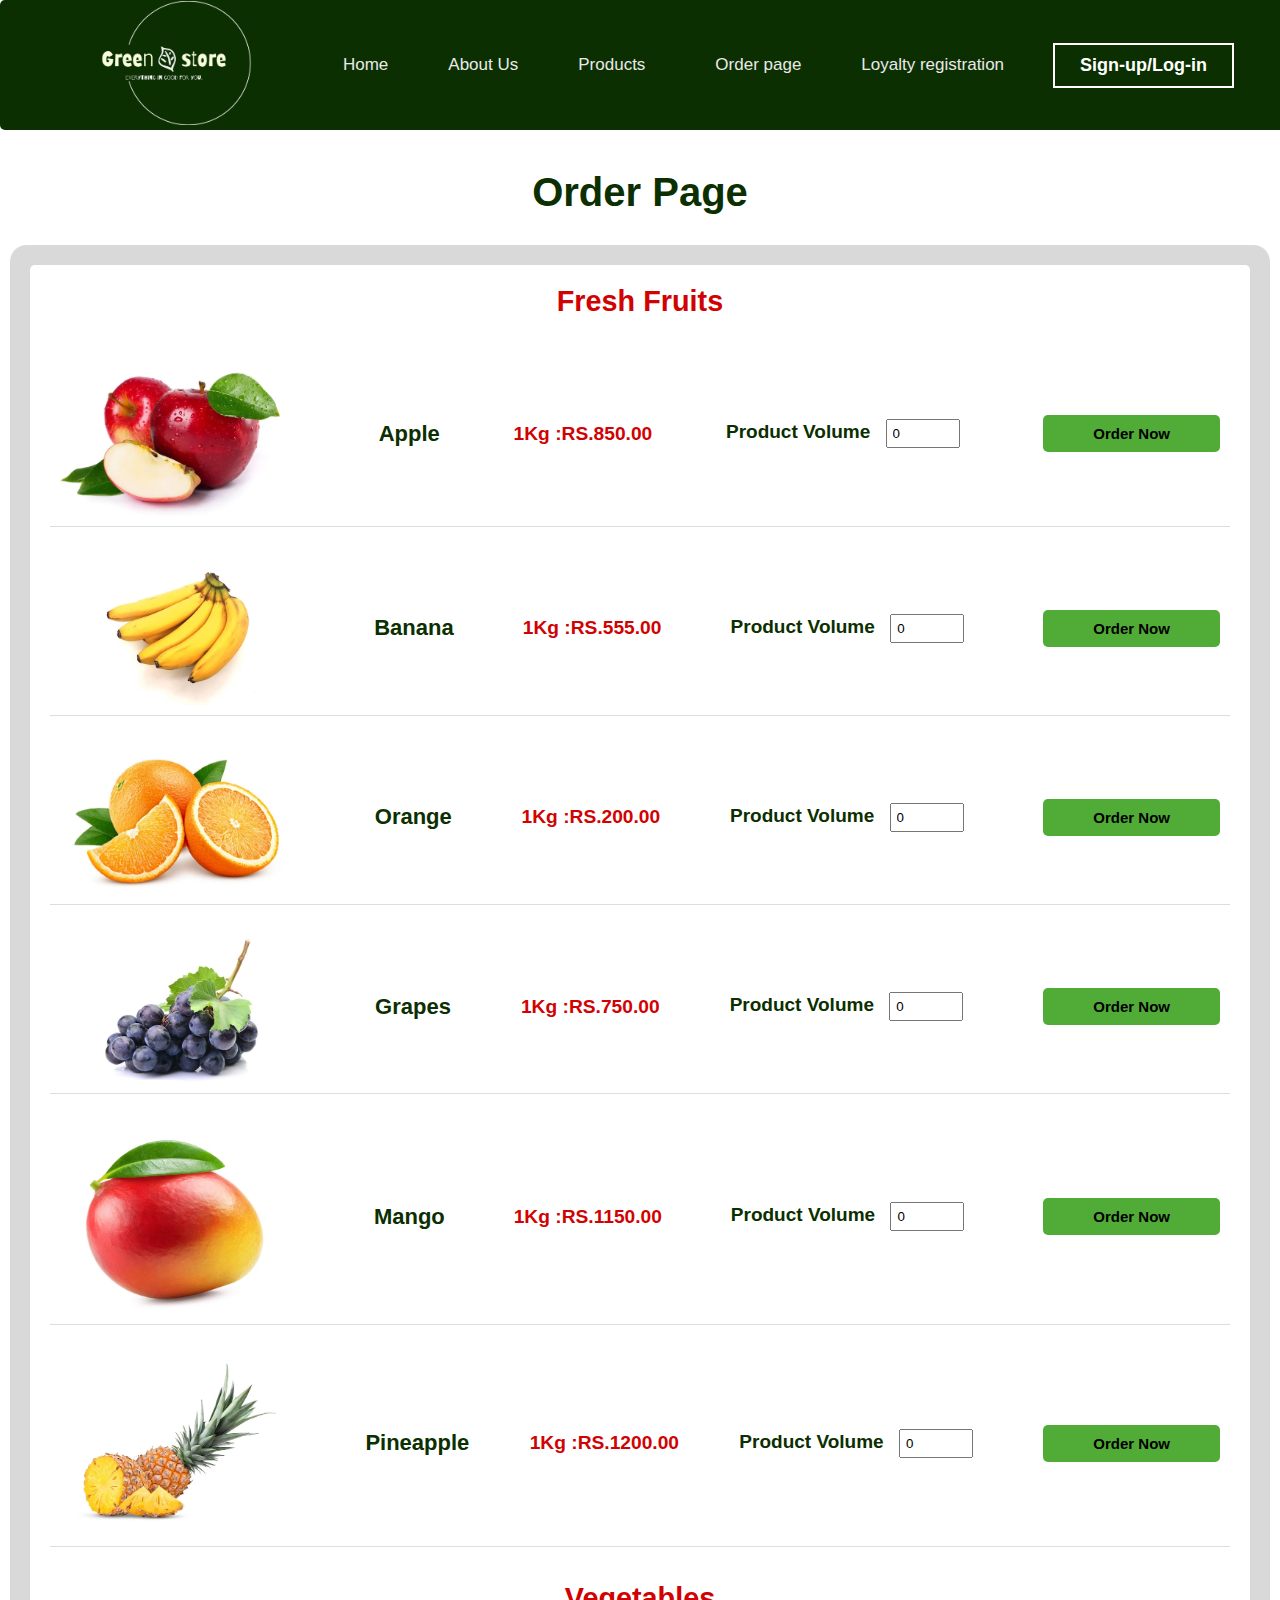
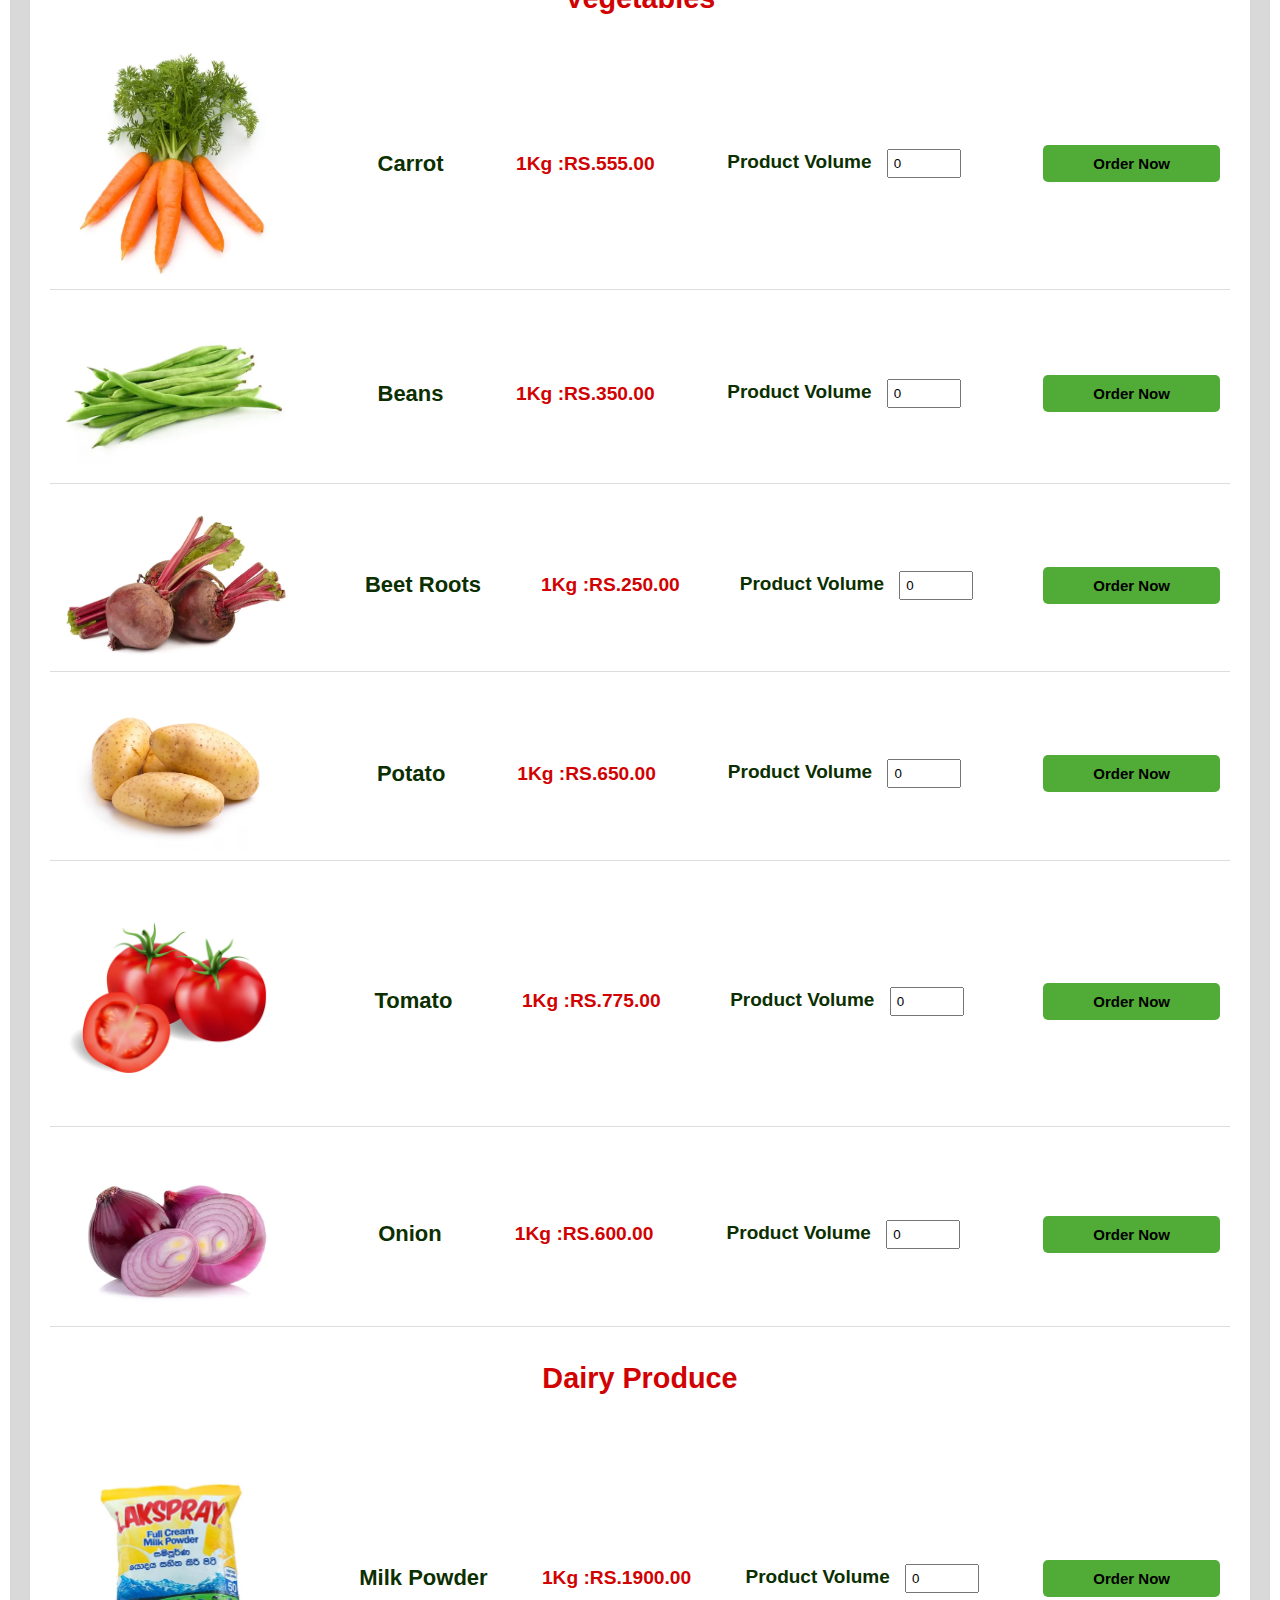
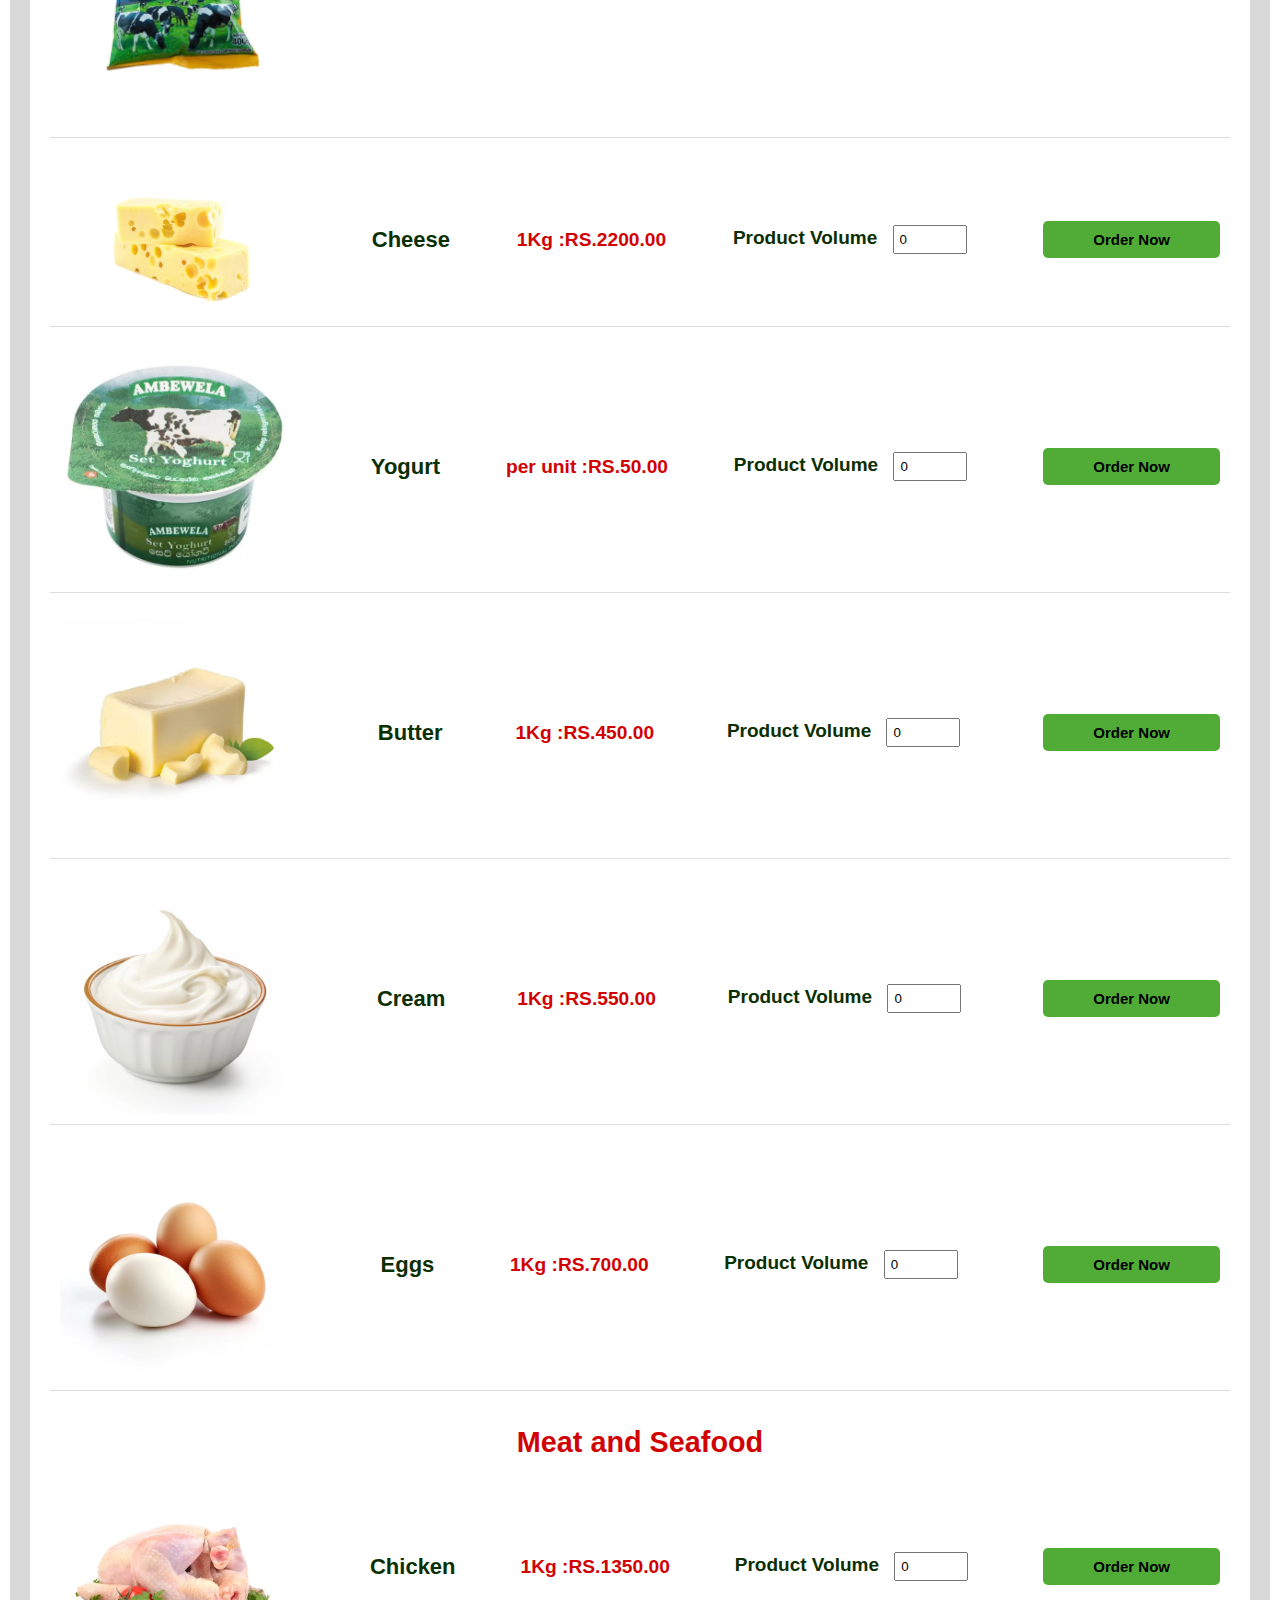
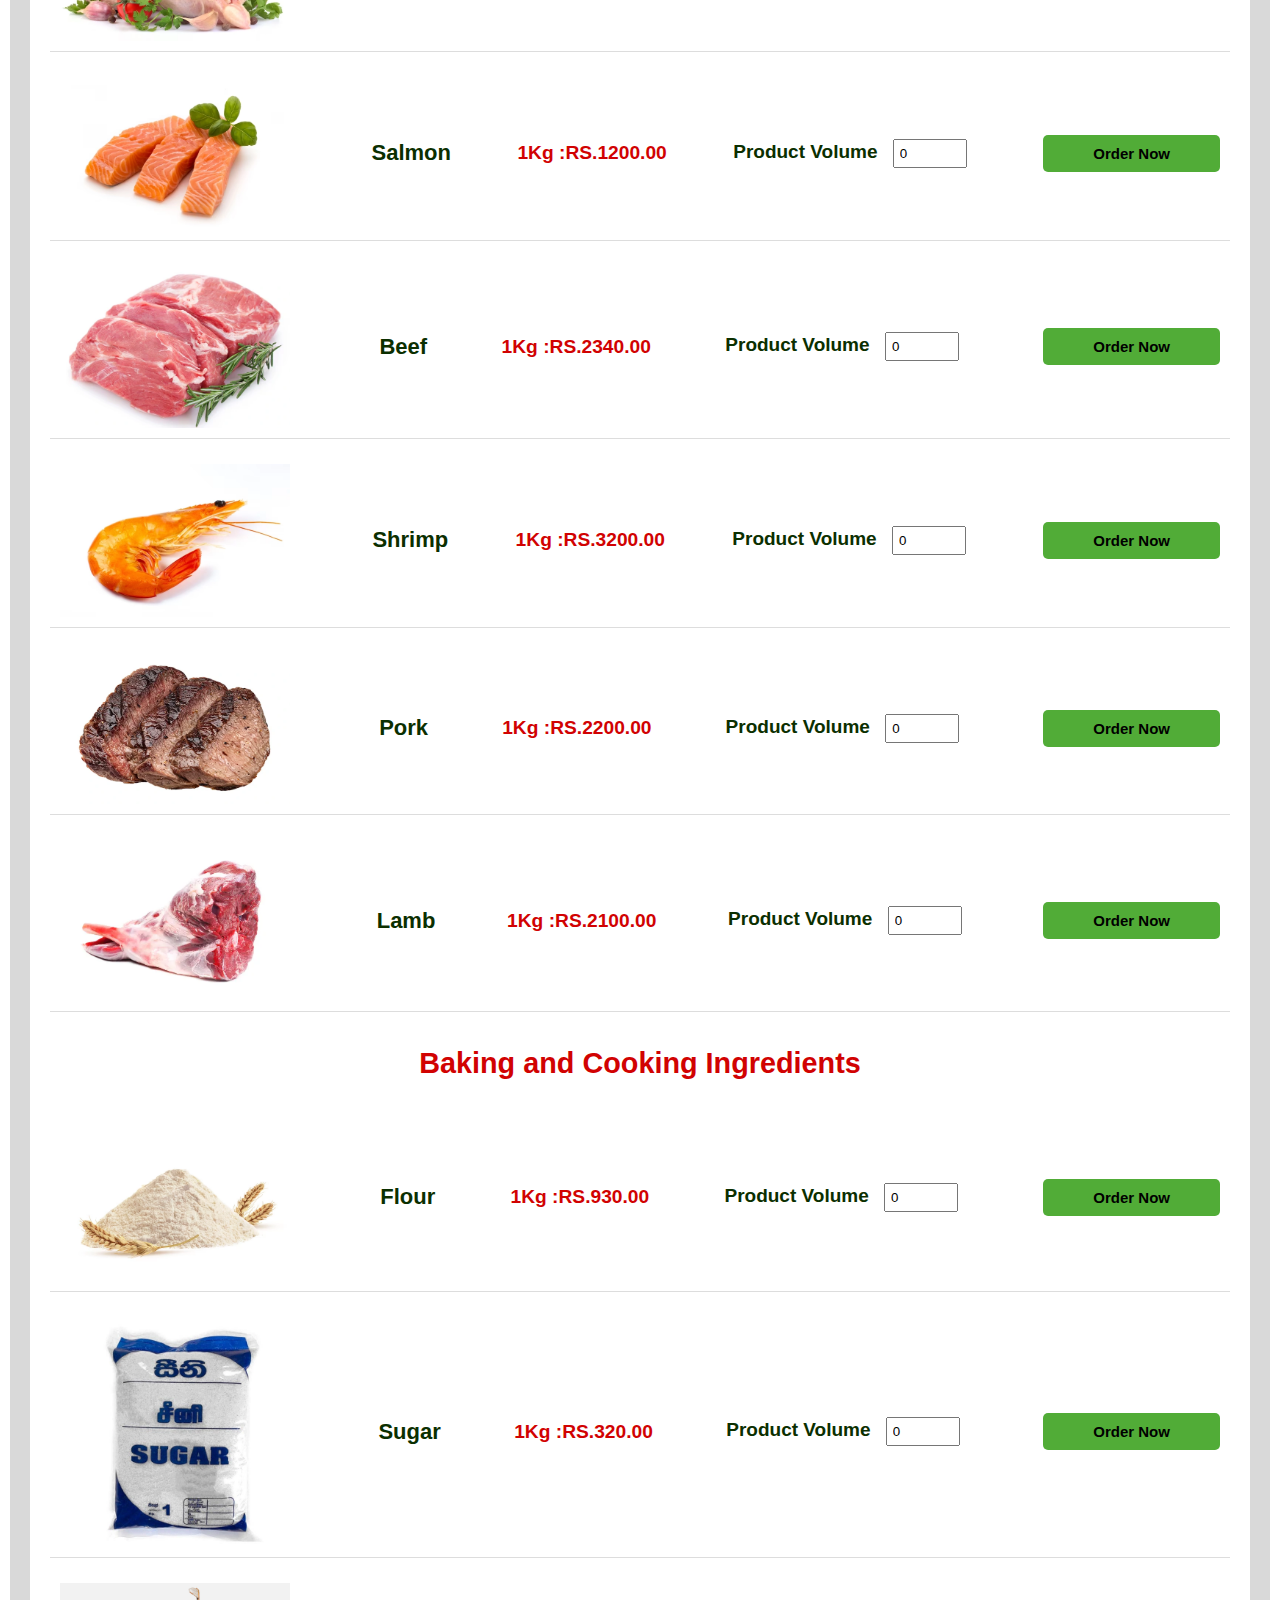
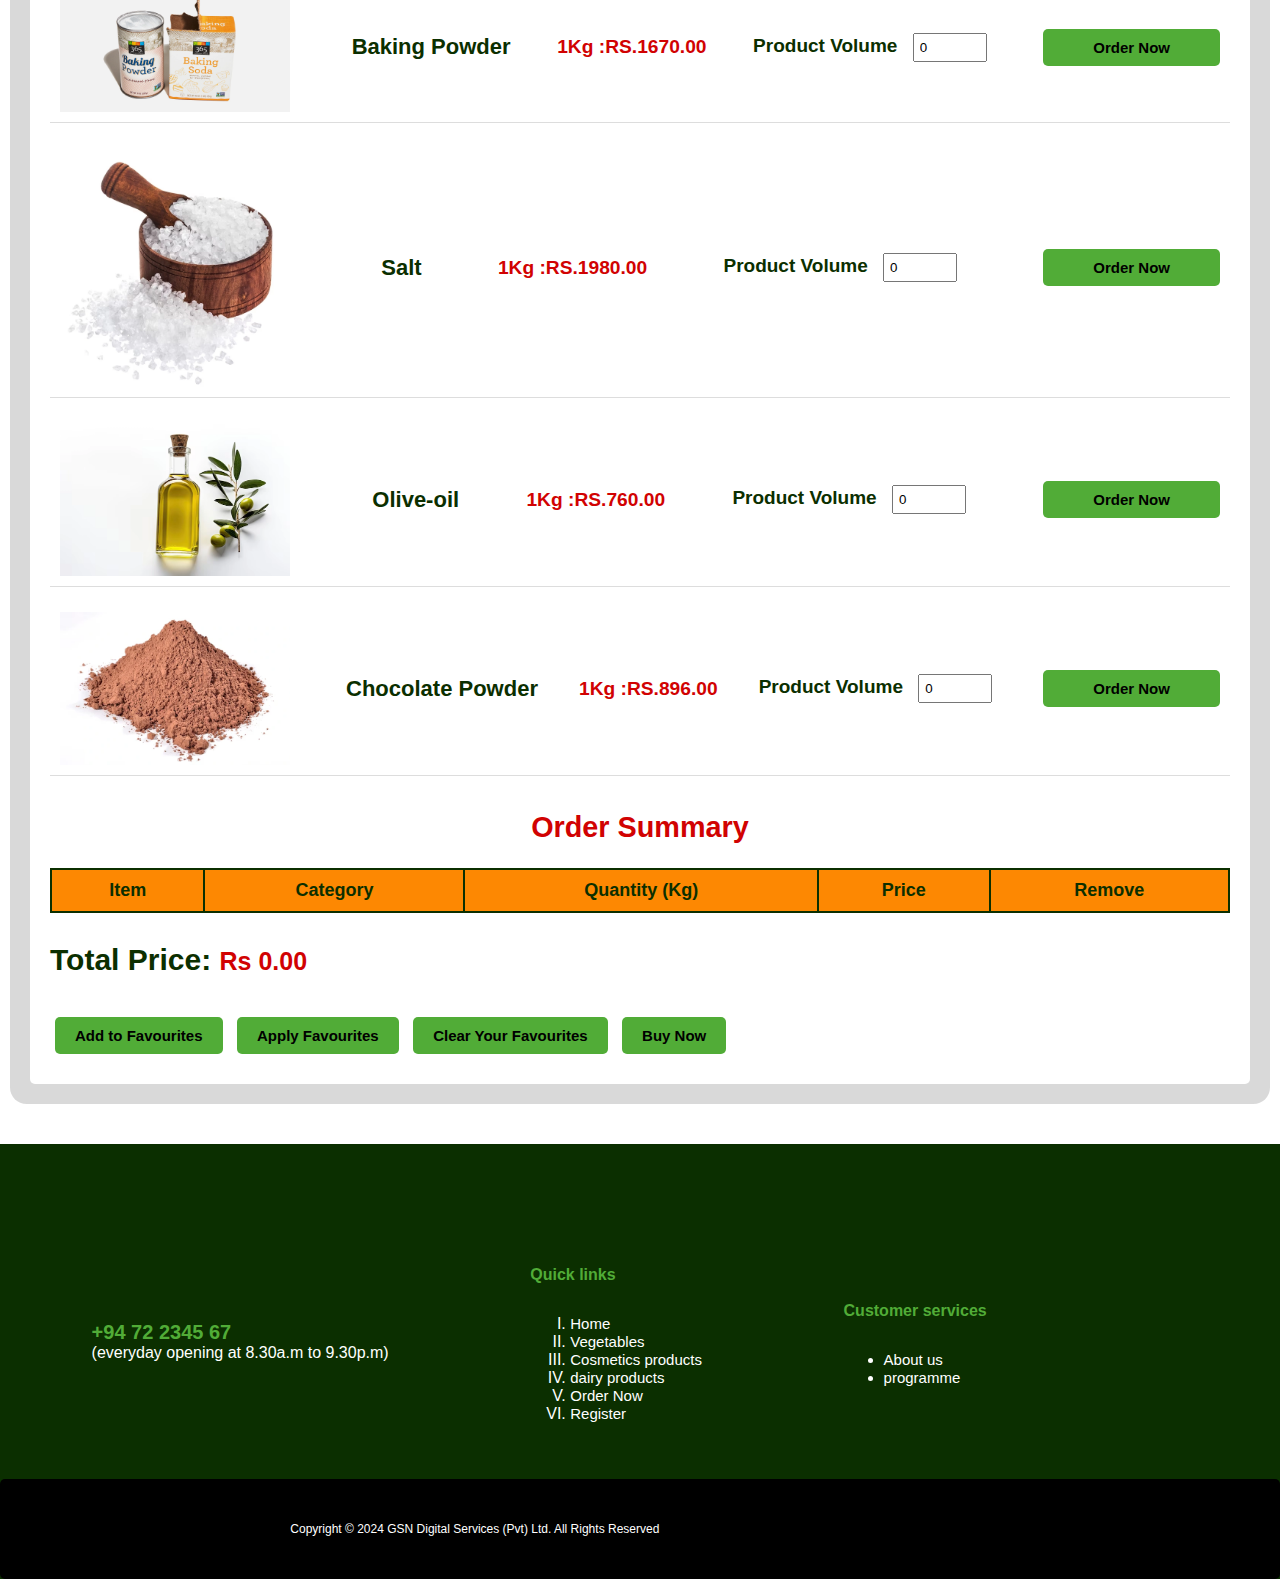
==== commit d8dd9968: "HTML" ====
--- a/index.html
+++ b/index.html
@@ -511,10 +511,10 @@
 
       <section class="social-midea-links"> <!--socal media links section-->
 
-        <a href="/https:/www.twitter.com"><i class="fa-brands fa-twitter"></i> </a>
-        <a href="/https:/www.youtube.com"><i class="fa-brands fa-youtube"></i> </a>
-        <a href="/https:/www.instagram.com"><i class="fa-brands fa-instagram"> </i> </a>
-        <a href="/https:/www.facebook.com"><i class="fa-brands fa-facebook"></i > </a>
+        <a href="https://www.youtube.com/"><i class="fa-brands fa-twitter"></i> </a>
+        <a href="https://www.youtube.com/"><i class="fa-brands fa-youtube"></i> </a>
+        <a href="https://www.youtube.com/"><i class="fa-brands fa-instagram"> </i> </a>
+        <a href="https://www.youtube.com/"><i class="fa-brands fa-facebook"></i > </a>
       </section>
 
     </section>
--- a/index.css
+++ b/index.css
@@ -0,0 +1,569 @@
+/*CREATE VARIBALES IN CSS*/
+:root {
+    --header-color: #0b2f00;
+    --headertextcolor: #fff;
+    --login-button-text-color: #fff;
+    --text-color: #f2f2f2;
+    --offerproducts-price-bg-color: #f7dd48;
+    --offerproducts-price-text-color: #d10202;
+    --ratingstar-color:#fd8802;
+    --cosmetic-and-skincare-highlight-color:#fed2d1;
+    --newcolor-rate:#ed2c2d;
+  }
+
+  :root {
+    --color-primary: #0073ff;
+    --color-white: #e9e9e9;
+    --color-black: #141d28;
+    --color-black-1: #212b38;
+  }
+  
+header{
+  position: fixed;
+  top: 0;
+  left: 0;
+  right: 0;
+}
+
+/* General Styling */
+body {
+    font-family: Arial, sans-serif;
+    margin: 0;
+    padding: 0;
+    box-sizing: border-box;
+}
+
+/*header styles*/
+.logo {
+    color: var(--color-white);
+    font-size: 30px;
+  }
+  
+  .logo span {
+    color:red;
+  }
+  
+  .menu-bar {
+    background-color: var(--header-color);
+    height: 130px;
+    width: 100%;
+    display: flex;
+    justify-content: space-between;
+    align-items:center;
+    padding: 0 5%;
+    cursor: pointer;
+    position: relative;
+  }
+  
+  .menu-bar ul {
+    list-style: none;
+    display: flex;
+  }
+  
+  .menu-bar ul li {
+    /* width: 120px; */
+    padding: 10px 30px;
+    /* text-align: center; */
+  
+    position: relative;
+  }
+  
+  .menu-bar ul li a {
+    font-size:17px;
+    color: var(--color-white);
+    text-decoration: none;
+  
+    transition: all 0.3s;
+  }
+  
+  .menu-bar ul li a:hover {
+    color:#51ac37;
+  }
+  
+  .fas {
+    float: right;
+    margin-left: 10px;
+    padding-top: 3px;
+  }
+  
+  .menu-bar i{
+    color: #fff;
+  }
+  
+  /* dropdown menu style */
+  .dropdown-menu {
+    display: none;
+  }
+  
+  .menu-bar ul li:hover .dropdown-menu {
+    display: block;
+    position: absolute;
+    left: 0;
+    top: 100%;
+    background-color: var(--color-black);
+  }
+  
+  .menu-bar ul li:hover .dropdown-menu ul {
+    display: block;
+    margin: 10px;
+  }
+  
+  .menu-bar ul li:hover .dropdown-menu ul li {
+    width: 150px;
+    padding: 10px;
+  }
+  
+  .dropdown-menu-1 {
+    display: none;
+    
+  }
+  
+  .dropdown-menu-1 ul li a{
+    white-space: nowrap;
+    font-size: 16px;
+  }
+  
+  .dropdown-menu ul li:hover .dropdown-menu-1 {
+    display: block;
+    position: absolute;
+    left: 150px;
+    top: 0;
+    background-color:var(--color-black);
+  }
+  
+  
+  .hero {
+    height: calc(100vh - 80px);
+    background-image: url(./bg.jpg);
+    background-position: center;
+  }
+  
+  img {
+    width: 200px;
+    height: auto;
+  }
+  
+  .butto-section{
+    color: #fff;
+  }
+  
+  .btnLogin-popup{
+    border: 2px solid #fff;
+    padding: 10px 25px;
+    color:#fff;
+    font-weight:700;
+    font-size: 18px;
+    background: transparent;
+    transition: all 0.50s ease;
+    cursor: pointer;
+    margin-right: 100px;
+  }
+  
+  .btnLogin-popup:hover{
+    background-color: #fff;
+    color: #000;
+  }
+
+/* Centered Heading */
+h1 {
+    text-align: center;
+    margin: 170px 0px 50px 0px;
+    color: var(--header-color);
+    font-size: 2.5em;
+}
+
+/* Section Styling */
+section {
+    padding: 10px;
+    border-radius: 5px;
+}
+
+section h2 {
+    margin-top: 0;
+    color: var(--offerproducts-price-text-color);
+    font-size:1.8em;
+}
+
+/* Item Styling */
+.item {
+    display: flex;
+    align-items: center;
+    margin-bottom: 15px;
+    justify-content: space-between;
+    padding: 10px;
+    border-bottom: 1px solid #ddd;
+}
+
+.item img {
+    width: 100px;
+    height: 100px;
+    object-fit: cover;
+    margin-right: 15px;
+}
+
+.item p {
+    margin: 0;
+    font-size: 16px;
+    width: 100px;
+    font-size: 1.3em;
+    font-weight: 700;
+    color: var(--header-color);
+}
+
+.item input {
+    width: 60px;
+    padding: 5px;
+    margin-left: 10px;
+}
+
+.item .add-button{
+    padding: 10px 50px 10px 50px;
+}
+
+.item button {
+    padding: 5px 10px;
+    margin-left: 10px;
+    background-color:#51ac37;
+    color:#000;
+    border: none;
+    border-radius: 5px;
+    cursor: pointer;
+    font-weight: 600;
+    font-size: 15px;
+}
+
+.item button:hover {
+    background-color: #45a049;
+}
+
+/* Table Styling */
+table {
+    width: 100%;
+    border-collapse: collapse;
+    margin-top: 20px;
+}
+
+table, th, td {
+    border: 2px solid #0b2f00;
+}
+
+th, td {
+    padding: 10px;
+    text-align: center;
+    color:var(--header-color);
+    font-size: 18px;
+    font-weight:700;
+}
+
+thead {
+    background-color:var(--ratingstar-color);
+}
+
+tfoot {
+    background-color:#51ac37;
+}
+
+tfoot td {
+    font-weight: bold;
+    color: #141d28;
+}
+
+/* Total Price Styling */
+#total-price {
+    font-size: 25px;
+    font-weight: bold;
+    color:var(--offerproducts-price-text-color);
+    font-weight: 700;
+    
+}
+
+/* Buttons in Order Summary */
+#order button {
+    padding: 10px 20px;
+    margin: 10px 5px;
+    background-color:#51ac37;
+    color:#000;
+    border: none;
+    font-size: 15px;
+    font-weight: 650;
+    border-radius: 5px;
+    cursor: pointer;
+    transition: all 0.20s ease;
+}
+
+#order button:hover {
+    background-color: var(--ratingstar-color);
+}
+
+/*CREATE FOOTER STYLES*/
+
+footer {
+    background-color: var(--header-color);
+    padding: 80px 0px 120px 0px;
+    position: relative;
+    height:auto;
+  }
+  
+  .main-section {
+    display: flex;
+    justify-content: center;
+    align-items: center;
+    justify-content: space-evenly;
+  }
+  
+  .mobile-times {
+    display: flex;
+    flex-direction: column;
+  }
+  
+  .mobile-times img {
+    width: 48px;
+  }
+  .mobile-times i{
+    font-size: 25px;
+    color:#8000ff;
+  }
+  .mobile-number {
+    color: #51ac37;
+    font-size: 20px;
+    font-weight: 600;
+  }
+  
+  .times {
+    color: #fff;
+    font-weight: 500;
+  }
+  
+  /*quik check link styles*/
+  .quick-check-links {
+    display: flex;
+    flex-direction: column;
+    margin-left: 50px;
+  }
+  
+  .quick-check-links h4 {
+    color: #51ac37;
+    font-weight: 600;
+  }
+  
+  .quick-check-links h4:hover {
+    color: #fff;
+  }
+  
+  .quick-check-links ol {
+    margin-top: 10px;
+  }
+  
+  .quick-check-links ol li {
+    color: #fff;
+  }
+  
+  .quick-check-links ol li a {
+    text-decoration: none;
+    color: #fff;
+    font-size: 15px;
+  }
+  
+  .quick-check-links ol li a:hover {
+    color: #51ac37;
+  }
+  
+  /*customer services styles*/
+  .customer-service {
+    display: flex;
+    flex-direction: column;
+    margin-left: 50px;
+  }
+  
+  .customer-service ul {
+    margin-top: 10px;
+  }
+  
+  .customer-service h4 {
+    color: #51ac37;
+    font-weight: 600;
+  }
+  
+  .customer-service h4:hover {
+    color: #fff;
+  }
+  
+  .customer-service ul li {
+    color: #fff;
+  
+  }
+  
+  .customer-service ul li a {
+    color: #fff;
+    text-decoration: none;
+    font-size: 15px;
+  }
+  
+  .customer-service ul li a:hover {
+    color: #51ac37;
+  }
+  
+  /*social midea links style*/
+  
+  .social-midea-links {
+    display: flex;
+    margin-left: 50px;
+    
+  }
+  
+  .social-midea-links a {
+    margin-right: 15px;
+  }
+  
+  .social-midea-links a i {
+    color:var(--headertextcolor);
+    font-size: 30px;
+    transition: all 0.20s ease;
+    
+  }
+  .social-midea-links a i:hover{
+    transform: translatey(-2px);
+    color:var(--offerproducts-price-bg-color);
+  }
+  
+  /*copyright and payment methode footer section styles*/
+  
+  .last-footer-section {
+    position: absolute;
+    bottom: 0;
+    height: 80px;
+    background-color: #000;
+    right: 0;
+    left: 0;
+    display: flex;
+    justify-content: space-evenly;
+  
+  }
+  
+  .copyright-span {
+    display: flex;
+    justify-content: center;
+    align-items: center;
+  }
+  
+  .copyright-span span {
+    color: #fff;
+    font-weight: 500;
+    font-size: 12px;
+  }
+  
+  .pay-methodes {
+    display: flex;
+    
+    justify-content: space-around;
+    align-items: center;
+    justify-content: end;
+  }
+  
+  .pay-methodes i{
+    color:var(--headertextcolor);
+    margin:0px 10px 0px 0px;
+    font-size: 35px;
+    color:var(--offerproducts-price-bg-color);
+    transition: all 0.30s ease;
+    cursor: pointer;
+  }
+  .pay-methodes i:hover{
+    transform: translatey(-2px);
+  }
+  
+  .slide{
+    display: none;
+  }
+  .toggle{
+    display: none;
+  }
+
+  .products-sections{
+    box-shadow: 0px 0px 0px 20px rgba(0,0,0,0.15);
+    margin: 0 30px 60px 30px;
+  }
+
+  .product-image{
+    width:200px;
+    height: auto;
+  }
+
+  .item img{
+    width:230px;
+    height: auto;
+  }
+
+  .order.add-favorite{
+    padding: 10px 30px;
+    background-color:var(--cosmetic-and-skincare-highlight-color);
+  }
+
+#order p{
+  color:var(--header-color);
+  font-size: 30px;
+  font-weight: 700;
+}
+
+.item span{
+  color:var(--offerproducts-price-text-color);
+  font-weight: 600;
+  font-size: 1.2em;
+}
+
+h2{
+  text-align: center;
+}
+
+/* Responsive Styles */
+@media (max-width: 768px) {
+  .item {
+      display: flex;
+      flex-wrap: wrap;
+      gap: 10px;
+  }
+
+  .item img {
+      max-width: 100%;
+      height: auto;
+  }
+
+  .products-sections {
+      padding: 5px;
+  }
+
+  #order-table th, #order-table td {
+      font-size: 14px;
+  }
+
+  button {
+      padding: 8px;
+      font-size: 14px;
+  }
+
+  header{
+    display: none;
+  }
+
+  .main-section{
+    display: flex;
+    flex-wrap:wrap;
+  }
+  #order-table{
+    width:100%;
+    height: auto;
+  }
+  h1{
+    margin-top:20px;
+}
+}
+.products-sections label{
+  color: var(--header-color);
+  font-weight: 700;
+  font-size: 19px;
+}
+.products-sections h3{
+  color: var(--header-color);
+  font-weight: 600;
+  font-size: 22px;
+}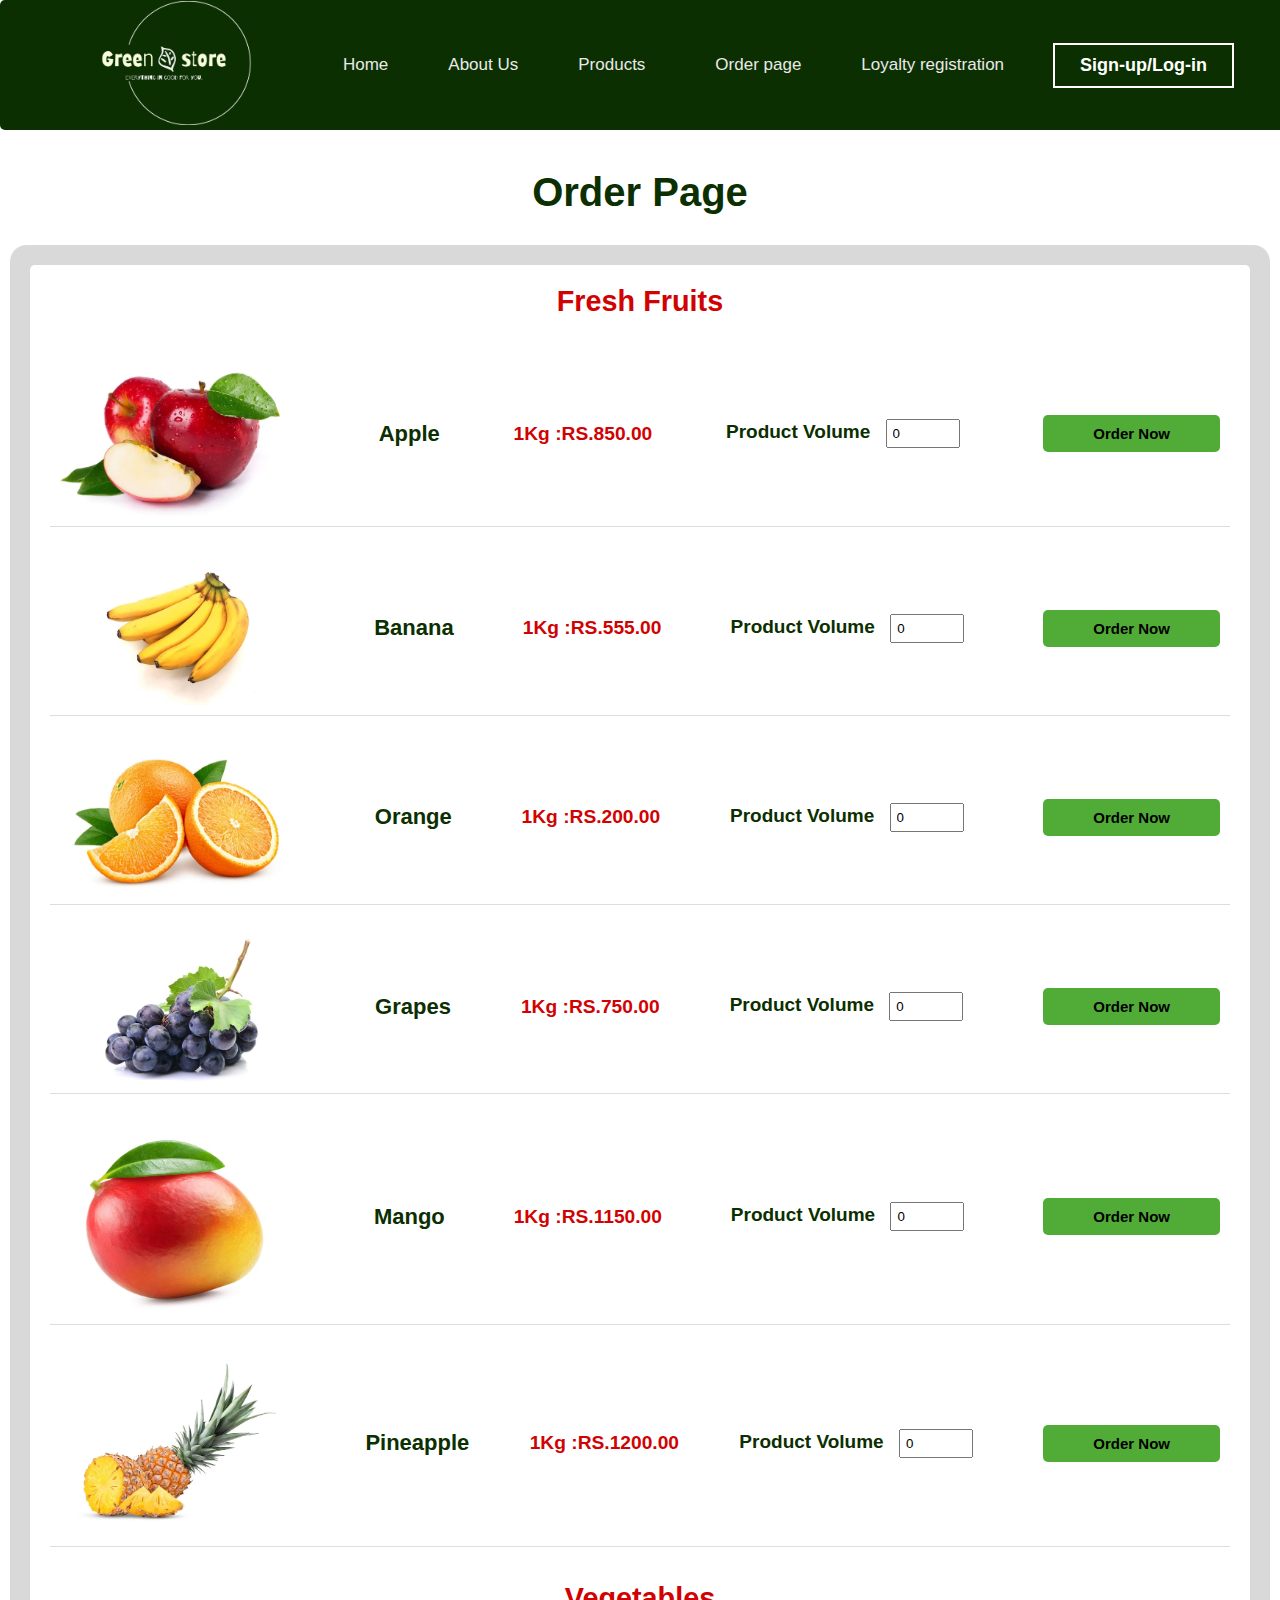
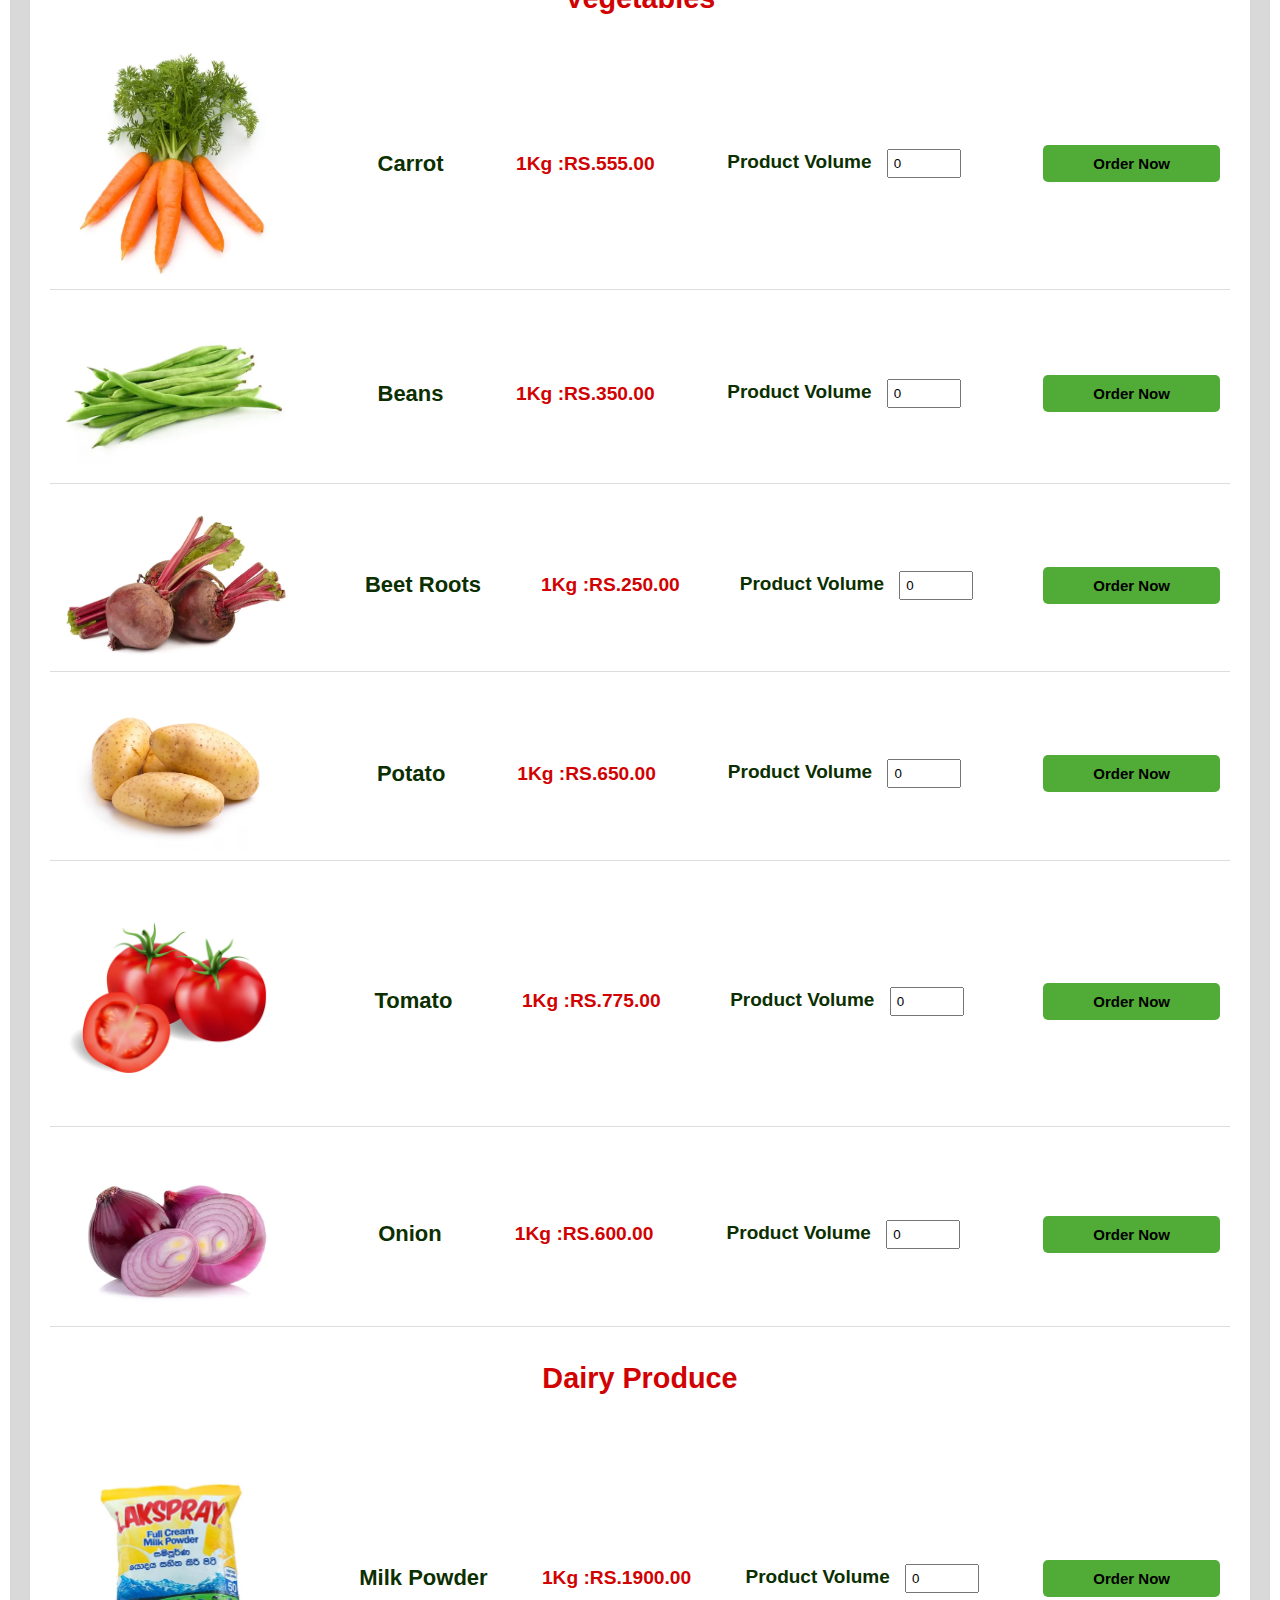
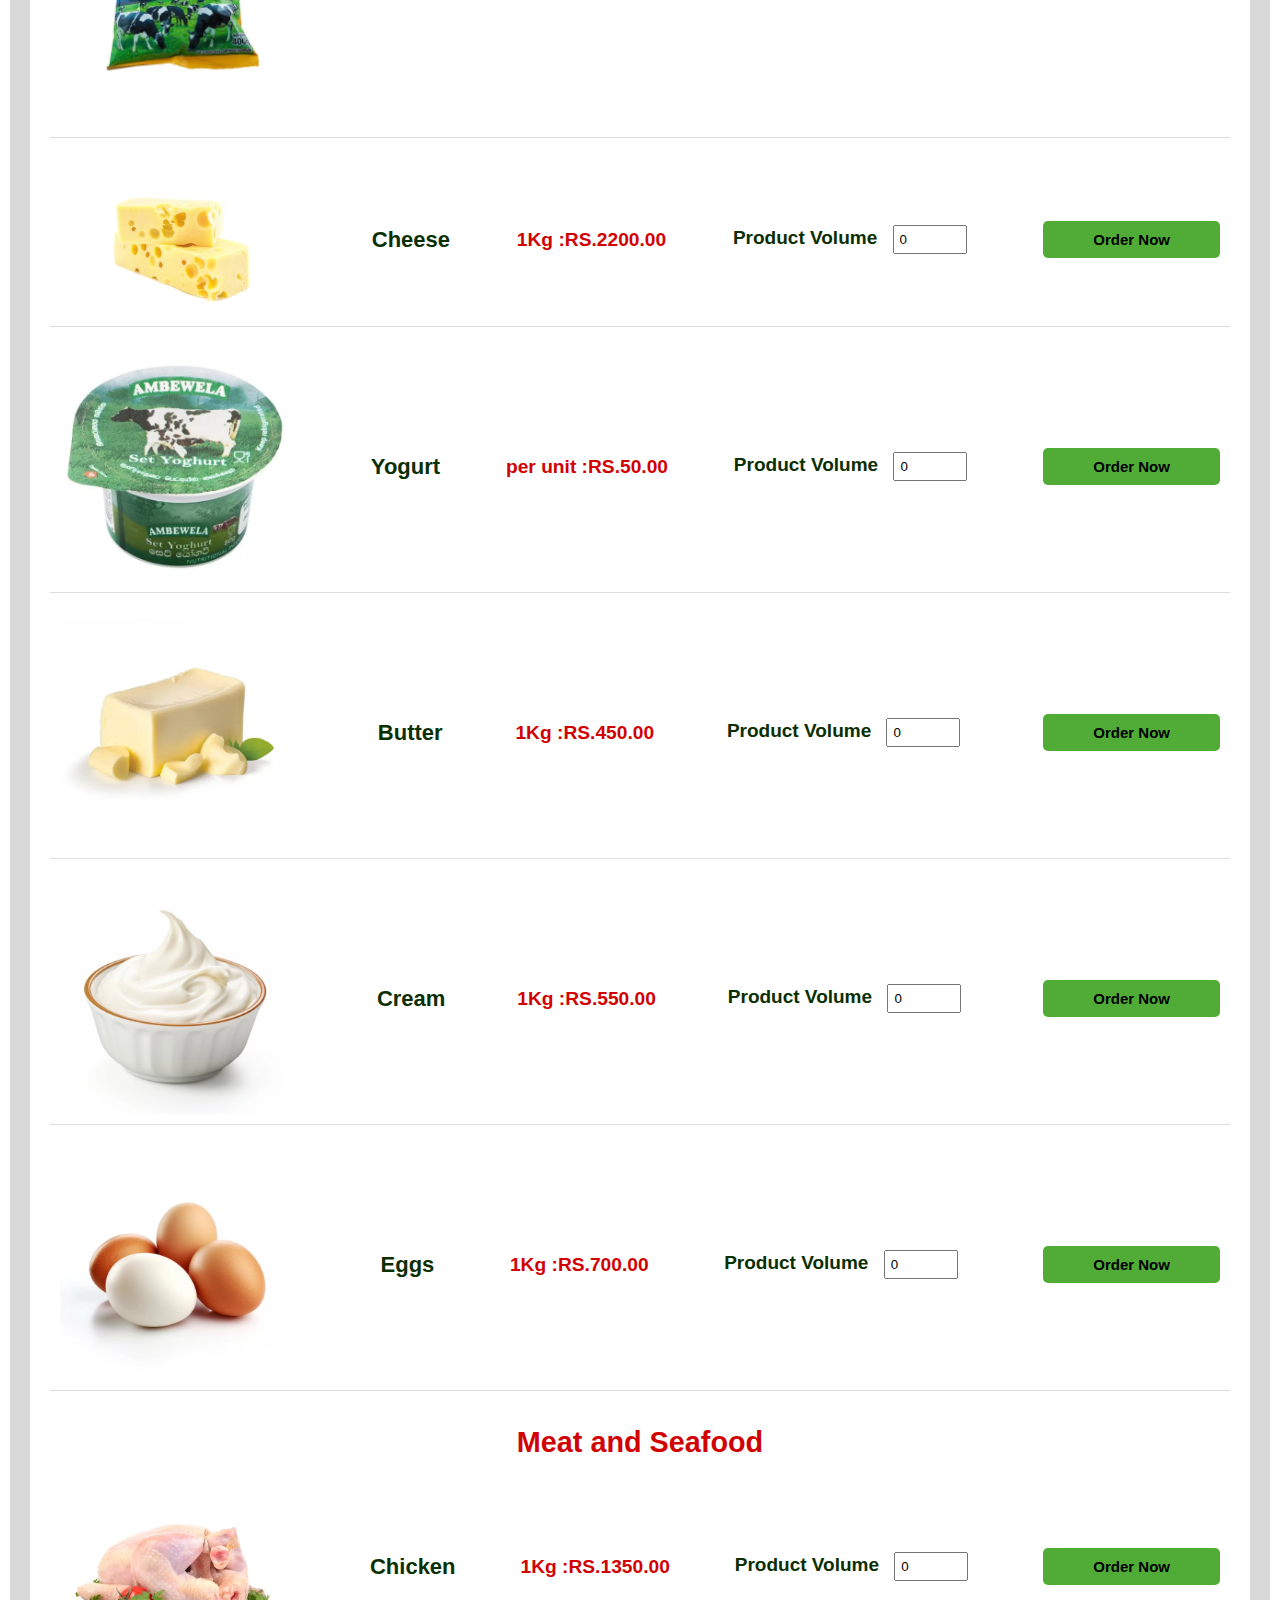
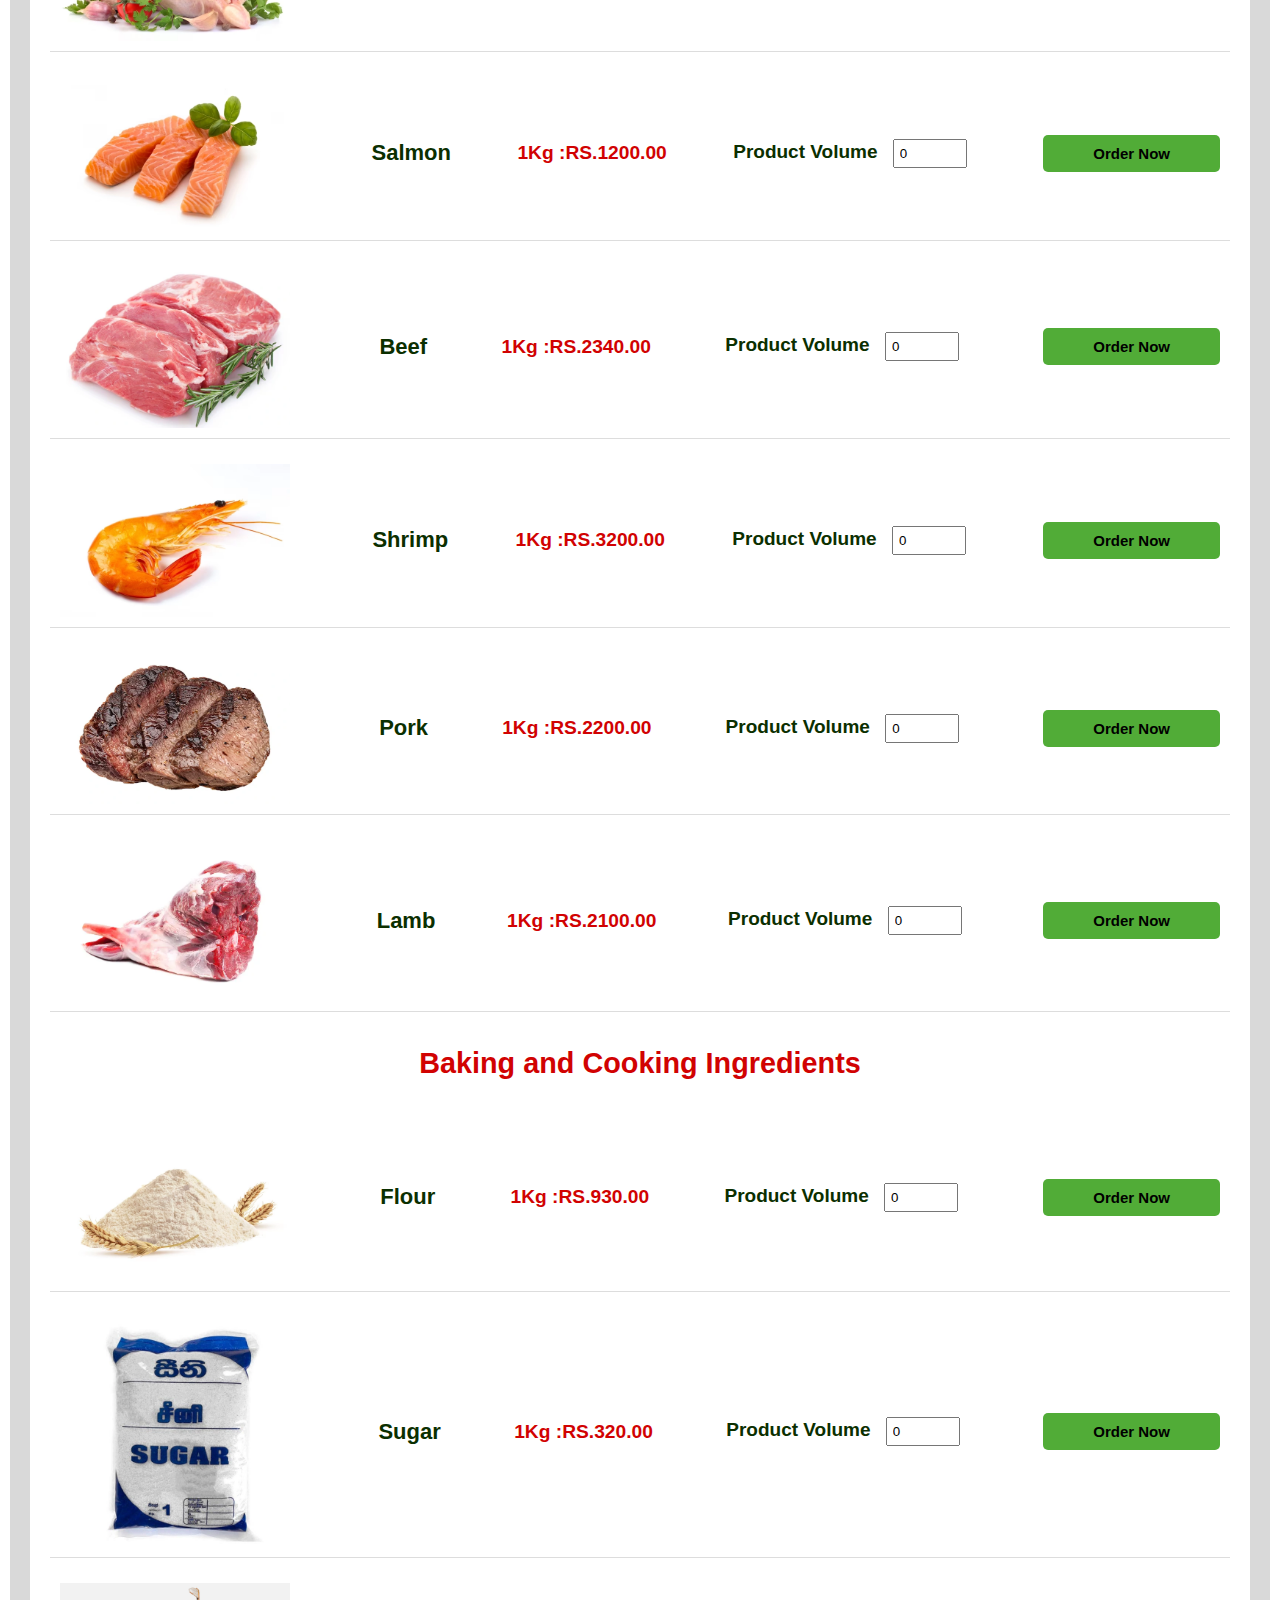
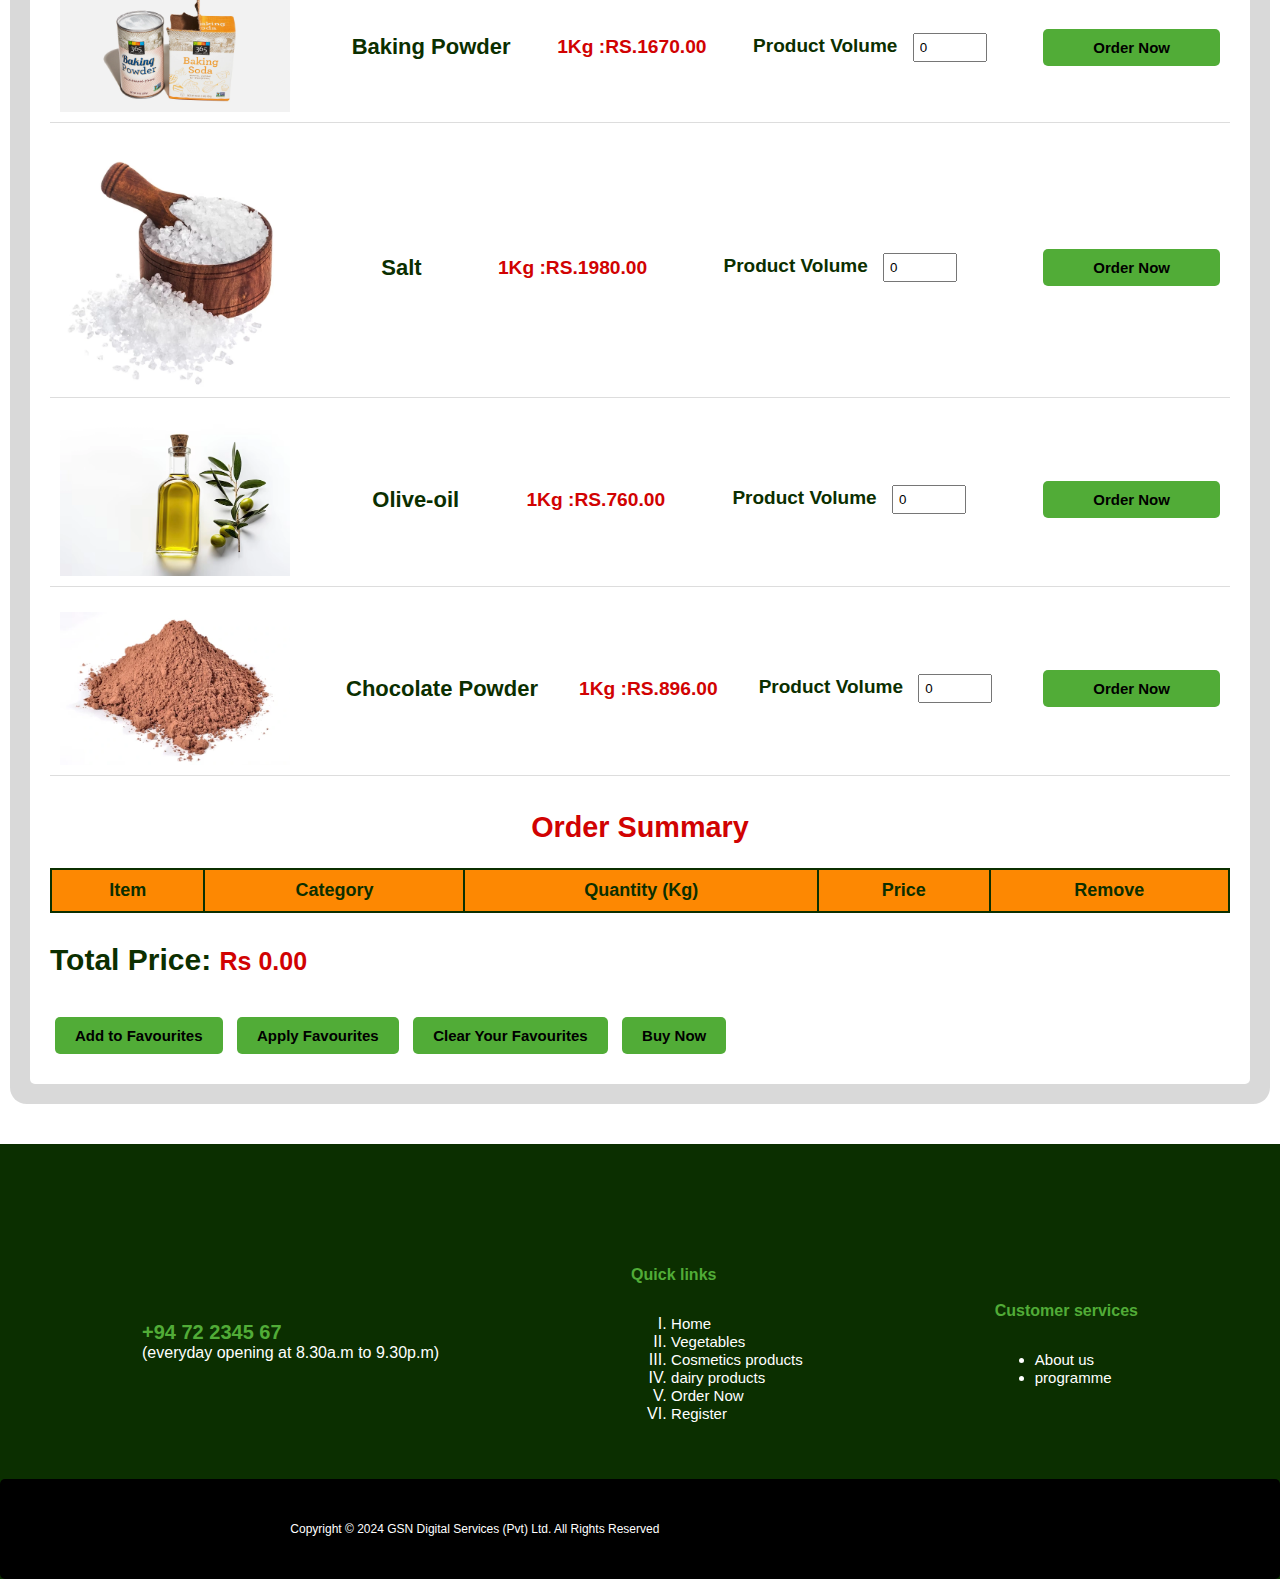
==== commit e5eaf5df: "HTML" ====
--- a/index.html
+++ b/index.html
@@ -509,15 +509,7 @@
 
       </section>
 
-      <section class="social-midea-links"> <!--socal media links section-->
-
-        <a href="https://www.youtube.com/"><i class="fa-brands fa-twitter"></i> </a>
-        <a href="https://www.youtube.com/"><i class="fa-brands fa-youtube"></i> </a>
-        <a href="https://www.youtube.com/"><i class="fa-brands fa-instagram"> </i> </a>
-        <a href="https://www.youtube.com/"><i class="fa-brands fa-facebook"></i > </a>
-      </section>
-
-    </section>
+  
  
     
 
